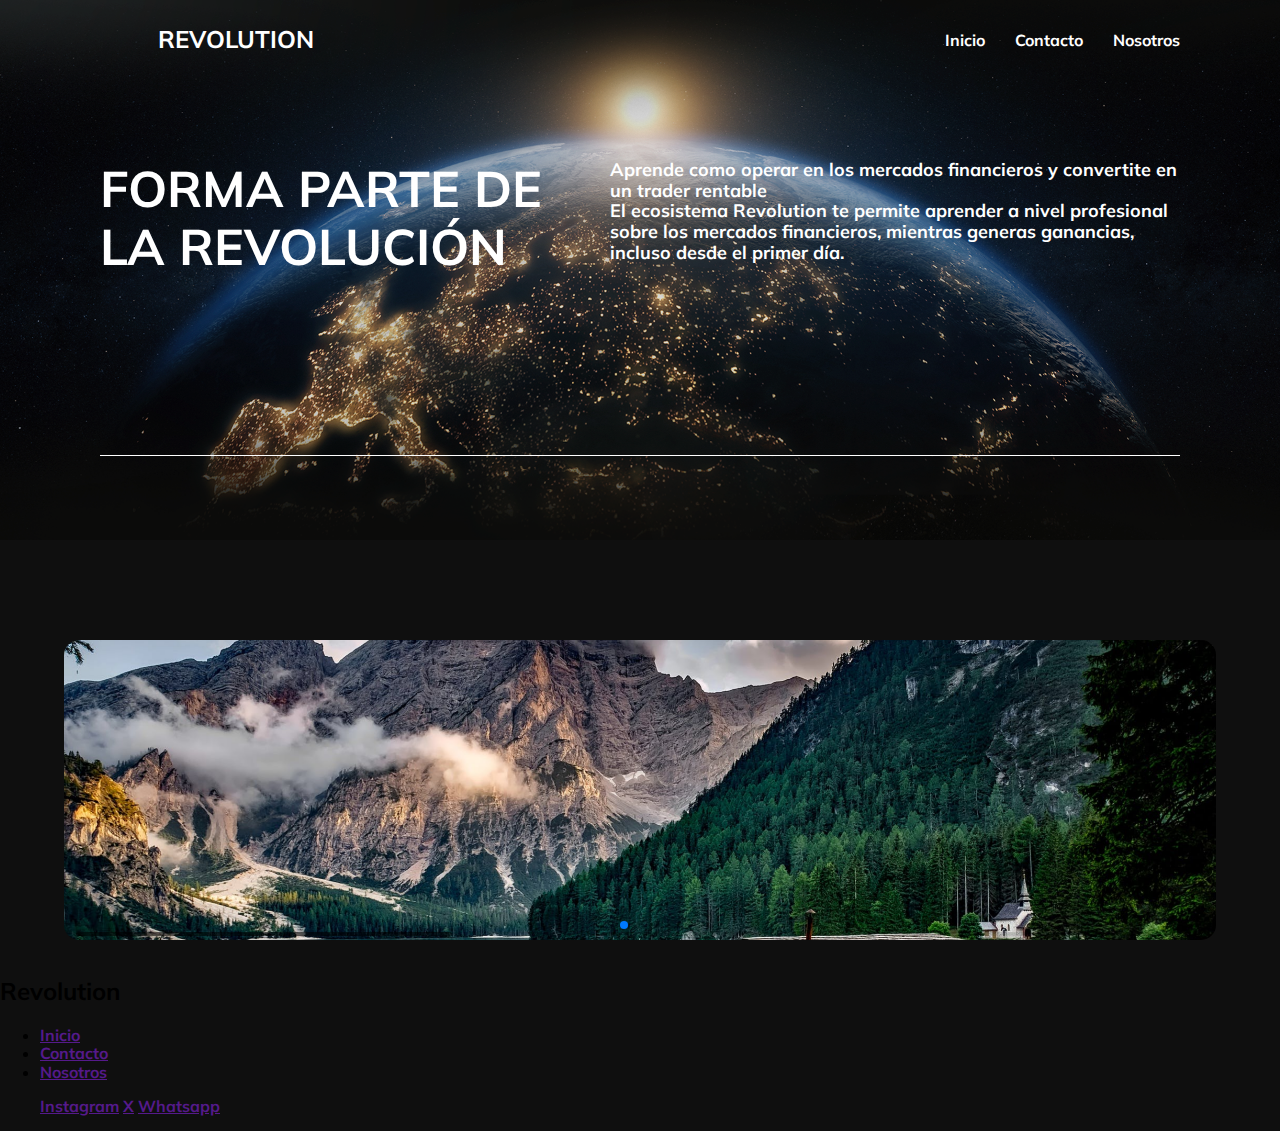
==== index.html @ 38cdcc05 "improved header functionality and compatibility" ====
<!DOCTYPE html>
<html lang="en">
  <head>
    <meta charset="UTF-8" />
    <meta name="viewport" content="width=device-width, initial-scale=1.0" />
    <title>Revolution Academy</title>
    <link rel="stylesheet" href="/styles/normalize.css" />
    <link rel="stylesheet" href="/styles/main.css" />
    <link
      rel="stylesheet"
      href="https://cdn.jsdelivr.net/npm/swiper@11/swiper-bundle.min.css"
    />
  </head>
  <body>
    <header class="header">
      <div class="header__logo">
        <img src="assets/revolution-logo-white.png" alt="" srcset="" />
        <h2 class="header__title">Revolution</h2>
      </div>
      <div class="header__hamburger">
        <span class="hamburger__line" id="hamburger__line-1"></span>
        <span class="hamburger__line" id="hamburger__line-2"></span>
        <span class="hamburger__line" id="hamburger__line-3"></span>
      </div>
      <div class="header__nav-desktop-items">
        <a href="#" class="header__nav-desktop-item">Inicio</a>
        <a href="#" class="header__nav-desktop-item">Contacto</a>
        <a href="#" class="header__nav-desktop-item">Nosotros</a>
      </div>
    </header>
    <section class="hero__section">
      <img src="/assets/hero-background.png" alt="" class="hero__section-bg" />
      <div class="hero__container">
        <h2 class="hero__title">FORMA PARTE DE LA REVOLUCIÓN</h2>
        <p class="hero__text">
          Aprende como operar en los mercados financieros y convertite en un
          trader rentable
          <br />
          El ecosistema Revolution te permite aprender a nivel profesional sobre
          los mercados financieros, mientras generas ganancias, incluso desde el
          primer día.
        </p>
      </div>
    </section>
    <section class="about">
      <!-- Slider main container -->
      <div class="swiper">
        <!-- Additional required wrapper -->
        <div class="swiper-wrapper">
          <!-- Slides -->
          <div class="swiper-slide">
            <img src="assets/slider photos/pexels-pixabay-147411.jpg" alt="" />
          </div>
          <div class="swiper-slide">
            <img src="assets/slider photos/iStock-971053374.webp" alt="" />
          </div>
          <div class="swiper-slide">
            <img src="assets/slider photos/Sin título.jpeg" alt="" />
          </div>
        </div>
        <!-- If we need pagination -->
        <div class="swiper-pagination"></div>

        <!-- If we need navigation buttons -->
        <div class="swiper-button-prev"></div>
        <div class="swiper-button-next"></div>

        <!-- If we need scrollbar -->
        <div class="swiper-scrollbar"></div>
      </div>
    </section>

    <footer class="footer page__footer">
      <div class="footer__logo">
        <img
          src="assets/revolution-logo-white.png"
          alt=""
          srcset=""
          width="120px"
        />
        <h2 class="footer__title">Revolution</h2>
      </div>

      <div class="footer__items-container">
        <div class="footer__hamburguer">
          <ul class="footer__hamburguer-items">
            <li class="footer__hamburguer-item"><a href="">Inicio</a></li>
            <li class="footer__hamburguer-item"><a href="">Contacto</a></li>
            <li class="footer__hamburguer-item"><a href="">Nosotros</a></li>
          </ul>
        </div>
        <div class="footer__items">
          <ul class="footer__socials">
            <i class="fa-brands fa-instagram fa-xl" style="color: #ffffff"></i>
            <a href="">Instagram</a>
            <i class="fa-brands fa-x-twitter fa-xl" style="color: #ffffff"></i>
            <a href="">X</a>
            <i class="fa-brands fa-whatsapp fa-xl" style="color: #ffffff"></i>
            <a href="">Whatsapp</a>
          </ul>
        </div>
      </div>
    </footer>
    <nav class="header__nav-mobile">
      <div class="header__nav-items">
        <a href="#" class="active header__nav-item">Inicio</a>
        <a href="#" class="header__nav-item">Contacto</a>
        <a href="#" class="header__nav-item">Nosotros</a>
      </div>
      <div class="header__socials">
        <a href=""
          ><i class="fa-brands fa-instagram fa-xl" style="color: #ffffff"></i
        ></a>
        <a href=""
          ><i class="fa-brands fa-x-twitter fa-xl" style="color: #ffffff"></i
        ></a>
        <a href=""
          ><i class="fa-brands fa-whatsapp fa-xl" style="color: #ffffff"></i
        ></a>
      </div>
    </nav>
  </body>
  <script src="/scripts/app.js"></script>
  <script src="https://cdn.jsdelivr.net/npm/swiper@11/swiper-bundle.min.js"></script>
  <script>
    const swiper = new Swiper(".swiper", {
      // Optional parameters
      direction: "horizontal",
      loop: true,

      // If we need pagination
      pagination: {
        el: ".swiper-pagination",
      },

      // Navigation arrows
      navigation: {
        nextEl: ".swiper-button-next",
        prevEl: ".swiper-button-prev",
      },

      // And if we need scrollbar
      scrollbar: {
        el: ".swiper-scrollbar",
      },
    });
  </script>
  <script
    src="https://kit.fontawesome.com/e1da6d2f95.js"
    crossorigin="anonymous"
  ></script>
</html>
---- styles/main.css ----
@font-face {
  font-family: "Mulish Md";
  src: url("../assets/fonts/Mulish-Medium.ttf");
}
@font-face {
  font-family: "Mulish Bold";
  src: url("../assets/fonts/Mulish-Bold.ttf");
}

* {
  font-family: "Mulish Bold";
}
body {
  background: #0f0f0f;
}

.header {
  height: 80px;
  display: flex;
  align-items: center;
  justify-content: space-between;
  padding: 0 20px;
  transition: 0.1s;
  position: relative;
  z-index: 2;
}
.header.active {
  background: #0f0f0f;
  transition: 0.1s;
}

/* ------------------------ */
.header__logo {
  display: flex;
  color: #ffffff;
  justify-content: center;
  align-items: center;
  gap: 3px;
  z-index: 5;
}
.header__logo img {
  width: 40px;
  margin-right: -5px;
}
.header__title {
  text-transform: uppercase;
  font-family: "Mulish Bold";
}

.header__logo img {
  width: 60px;
}
.header__nav-mobile {
  height: 0px;
  position: absolute;
  top: 80px;
  left: 0;
  right: 0;
  width: 100%;
  background: #0f0f0f;
  transition: 0.5s;
  overflow: hidden;
  z-index: 20;
  box-shadow: 0px 2px 5px #000000;
}
.header__nav-items {
  margin: 0;
  padding: 50px 0;
  list-style: none;
  transition: 0.5s;
  opacity: 0;
  display: flex;
  flex-direction: column;
  align-items: center;
}
.header__nav-item {
  display: block;
  color: #ffffff;
  font-size: 18px;
  padding: 10px 30px;
  border-radius: 20px;
  border: 1px solid #fff;
  transition: 0.2s;
  margin: 0 5px;
  background: transparent;
  text-decoration: none;
  font-family: "Mulish Bold";
}
.header__nav-mobile.active {
  height: 80%;
}
.header__nav-mobile.active .header__nav-items {
  opacity: 1;
}
.header__nav-item {
  margin-bottom: 20px;
}
.header__hamburger {
  display: flex;
  flex-direction: column;
  gap: 4px;
  z-index: 5;
}
.hamburger__line {
  width: 30px;
  height: 3px;
  border-radius: 20px;
  background: #ffffff;
  transition: 0.3s;
}
#hamburger__line-3.active {
  transition: 0.3s;
  transform: rotate(-35deg);
}
#hamburger__line-1.active {
  transform: translate(0, 7.5px) rotate(45deg);
  transition: 0.3s ease-out;
}
#hamburger__line-2.active {
  opacity: 0;
  transform: translate(-10px);
  transition: 0.2s;
}
#hamburger__line-3.active {
  transform: translate(0, -6.2px) rotate(-45deg);
  transition: 0.3s ease-out;
}
.header__socials {
  display: flex;
  justify-content: center;
  gap: 20px;
}

.fa-instagram {
  color: #ffffff;
  display: block;
}

.header__nav-desktop-items {
  display: none;
}
/* section hero */
.hero__section {
  color: #ffffff;
  padding: 20px 20px;
  height: 400px;
  position: relative;
}
.hero__section-bg {
  position: absolute;
  object-fit: cover;
  top: -100px;
  left: 0;
  width: 100%;
  height: 100%;
  z-index: 1;
  transition: opacity 2s;
}
.hero__section-bg.active {
  transition: opacity 0.2s;
}
.hero__title,
.hero__text {
  margin: 0;
}
.hero__container {
  display: flex;
  flex-direction: column;
  gap: 10px;
  padding-bottom: 80px;
  border-bottom: 1px solid #ffffff;
  z-index: 10;
  position: relative;
}
/* swiper */
.swiper {
  width: 90%;
  height: 300px;
  border-radius: 15px;
}
.swiper img {
  display: block;
  object-fit: cover;
  height: 100%;
  width: 100%;
}
.swiper-button-prev {
  color: transparent !important;
}
.swiper-button-next {
  color: transparent !important;
}

@media screen and (min-width: 658px) {
  .hero__container {
    padding-bottom: 120px;
  }
}
@media screen and (min-width: 1024px) {
  .header {
    padding: 0 100px;
  }
  .header__hamburger {
    display: none;
  }
  .header__nav-mobile {
    display: none;
  }
  .header__nav-desktop-items {
    display: flex;
    flex-direction: row;
    gap: 30px;
    padding: 0;
    color: #fff;
  }
  .header__nav-desktop-item {
    position: relative;
    text-decoration: none;
    color: #ffffff;
  }
  .header__nav-desktop-item::before {
    content: "";
    position: absolute;
    left: 0;
    top: 30px;
    width: 0;
    height: 2px;
    background-color: #fff;
    transition: width 0.25s ease-out;
  }
  .header__nav-desktop-item:hover::before {
    width: 100%;
  }
  .swiper img {
    display: block;
    object-fit: cover;
    object-position: bottom, center;
  }
  .hero__section {
    padding: 80px 100px;
  }
  .hero__container {
    padding-bottom: 180px;
    flex-direction: row;
    gap: 40px;
  }
  .hero__title {
    font-size: 50px;
    max-width: 500px;
  }
  .hero__text {
    font-size: 18px;
    max-width: 570px;
  }
}
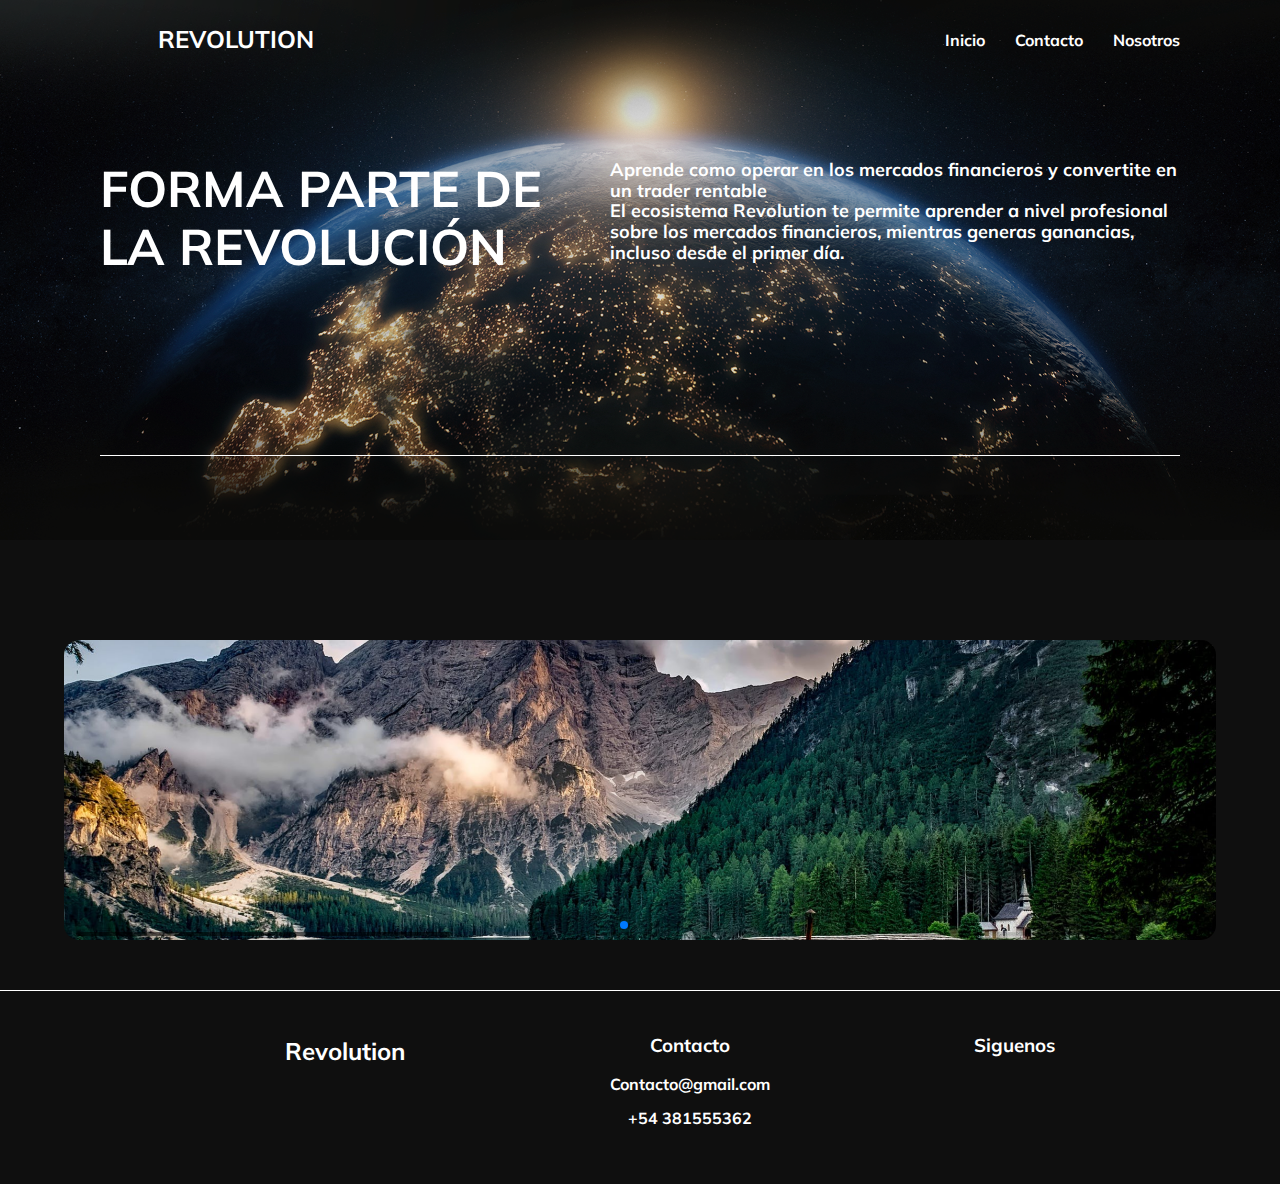
==== commit a0ba8526: "update" ====
--- a/index.html
+++ b/index.html
@@ -28,6 +28,24 @@
         <a href="#" class="header__nav-desktop-item">Nosotros</a>
       </div>
     </header>
+    <nav class="header__nav-mobile">
+      <div class="header__nav-items">
+        <a href="#" class="active header__nav-item">Inicio</a>
+        <a href="#" class="header__nav-item">Contacto</a>
+        <a href="#" class="header__nav-item">Nosotros</a>
+      </div>
+      <div class="header__socials">
+        <a href=""
+          ><i class="fa-brands fa-instagram fa-xl" style="color: #ffffff"></i
+        ></a>
+        <a href=""
+          ><i class="fa-brands fa-x-twitter fa-xl" style="color: #ffffff"></i
+        ></a>
+        <a href=""
+          ><i class="fa-brands fa-whatsapp fa-xl" style="color: #ffffff"></i
+        ></a>
+      </div>
+    </nav>
     <section class="hero__section">
       <img src="/assets/hero-background.png" alt="" class="hero__section-bg" />
       <div class="hero__container">
@@ -71,54 +89,36 @@
     </section>
 
     <footer class="footer page__footer">
-      <div class="footer__logo">
-        <img
-          src="assets/revolution-logo-white.png"
-          alt=""
-          srcset=""
-          width="120px"
-        />
-        <h2 class="footer__title">Revolution</h2>
-      </div>
+      <div class="footer_group">
+        <div class="logo">
+          <img src="assets/revolution-logo-white.png" alt="" srcset="" />
+        <h2 class="footer_title">Revolution</h2>
+        </div>
+        <div class="contact">
+          <h3>Contacto</h3>
+          <p>Contacto@gmail.com</p>
+          <p>+54 381555362</p>
+        </div>
 
-      <div class="footer__items-container">
-        <div class="footer__hamburguer">
-          <ul class="footer__hamburguer-items">
-            <li class="footer__hamburguer-item"><a href="">Inicio</a></li>
-            <li class="footer__hamburguer-item"><a href="">Contacto</a></li>
-            <li class="footer__hamburguer-item"><a href="">Nosotros</a></li>
-          </ul>
-        </div>
-        <div class="footer__items">
-          <ul class="footer__socials">
-            <i class="fa-brands fa-instagram fa-xl" style="color: #ffffff"></i>
-            <a href="">Instagram</a>
-            <i class="fa-brands fa-x-twitter fa-xl" style="color: #ffffff"></i>
-            <a href="">X</a>
-            <i class="fa-brands fa-whatsapp fa-xl" style="color: #ffffff"></i>
-            <a href="">Whatsapp</a>
-          </ul>
+        <div class="socials">
+          <h3>Siguenos</h3>
+          <div class="social">
+            
+              <a href=""
+              ><i class="fa-brands ig fa-instagram fa-xl" style="color: #ffffff"></i
+            ></a>
+            <a href=""
+              ><i class="fa-brands  fa-x-twitter fa-xl" style="color: #ffffff"></i
+            ></a>
+            <a href=""
+              ><i class="fa-brands wa fa-whatsapp fa-xl" style="color: #ffffff"></i
+            ></a>
+            
+          </div>
         </div>
       </div>
     </footer>
-    <nav class="header__nav-mobile">
-      <div class="header__nav-items">
-        <a href="#" class="active header__nav-item">Inicio</a>
-        <a href="#" class="header__nav-item">Contacto</a>
-        <a href="#" class="header__nav-item">Nosotros</a>
-      </div>
-      <div class="header__socials">
-        <a href=""
-          ><i class="fa-brands fa-instagram fa-xl" style="color: #ffffff"></i
-        ></a>
-        <a href=""
-          ><i class="fa-brands fa-x-twitter fa-xl" style="color: #ffffff"></i
-        ></a>
-        <a href=""
-          ><i class="fa-brands fa-whatsapp fa-xl" style="color: #ffffff"></i
-        ></a>
-      </div>
-    </nav>
+
   </body>
   <script src="/scripts/app.js"></script>
   <script src="https://cdn.jsdelivr.net/npm/swiper@11/swiper-bundle.min.js"></script>
--- a/styles/main.css
+++ b/styles/main.css
@@ -191,6 +191,48 @@
   color: transparent !important;
 }
 
+/* footer */
+.footer{
+  margin-top: 50px;
+  border-top:1px solid #ffffff;
+}
+.footer_group {
+  display: flex;
+  flex-direction: column; 
+  justify-content: center;
+  align-items: center; 
+  text-align: center;
+  padding-bottom: 20px;
+}
+.logo img{
+  width: 60px;
+}
+.logo{
+  display: flex;
+  justify-content:center;
+  align-items: center;
+}
+/* .logo h2{
+  margin-left:-5px ;
+} */
+.logo,
+.socials,
+.social a{
+
+  text-align: center; 
+  padding: 5px 0; 
+  color: #ffffff;
+}
+.contact{
+  color: #ffffff;
+}
+.social i{
+padding:10px;
+}
+
+
+
+
 @media screen and (min-width: 658px) {
   .hero__container {
     padding-bottom: 120px;
@@ -252,4 +294,42 @@
     font-size: 18px;
     max-width: 570px;
   }
-}
+  .footer {
+    border-top: 1px solid #ffffff;
+    margin-top: 50px;
+    padding: 20px; 
+  }
+  
+  .footer_group {
+    display: flex;
+    flex-direction: row;
+    justify-content: space-evenly;
+    align-items: baseline;
+  }
+  
+  .logo {
+    display: flex;
+    align-items: center;
+  }
+  
+  
+  .logo img {
+    vertical-align: middle;
+    width: 60px;
+  }
+  
+  
+  
+  .social a:hover i {
+    transform: scale(1.2); 
+  }
+  .ig:hover{
+    color: rgba(234, 138, 185, 0.742) !important;
+  }
+  .fa-x-twitter:hover{
+    color: rgba(109, 171, 219, 0.502) !important;
+  }
+  .wa:hover{
+    color: greenyellow !important;
+  }
+}
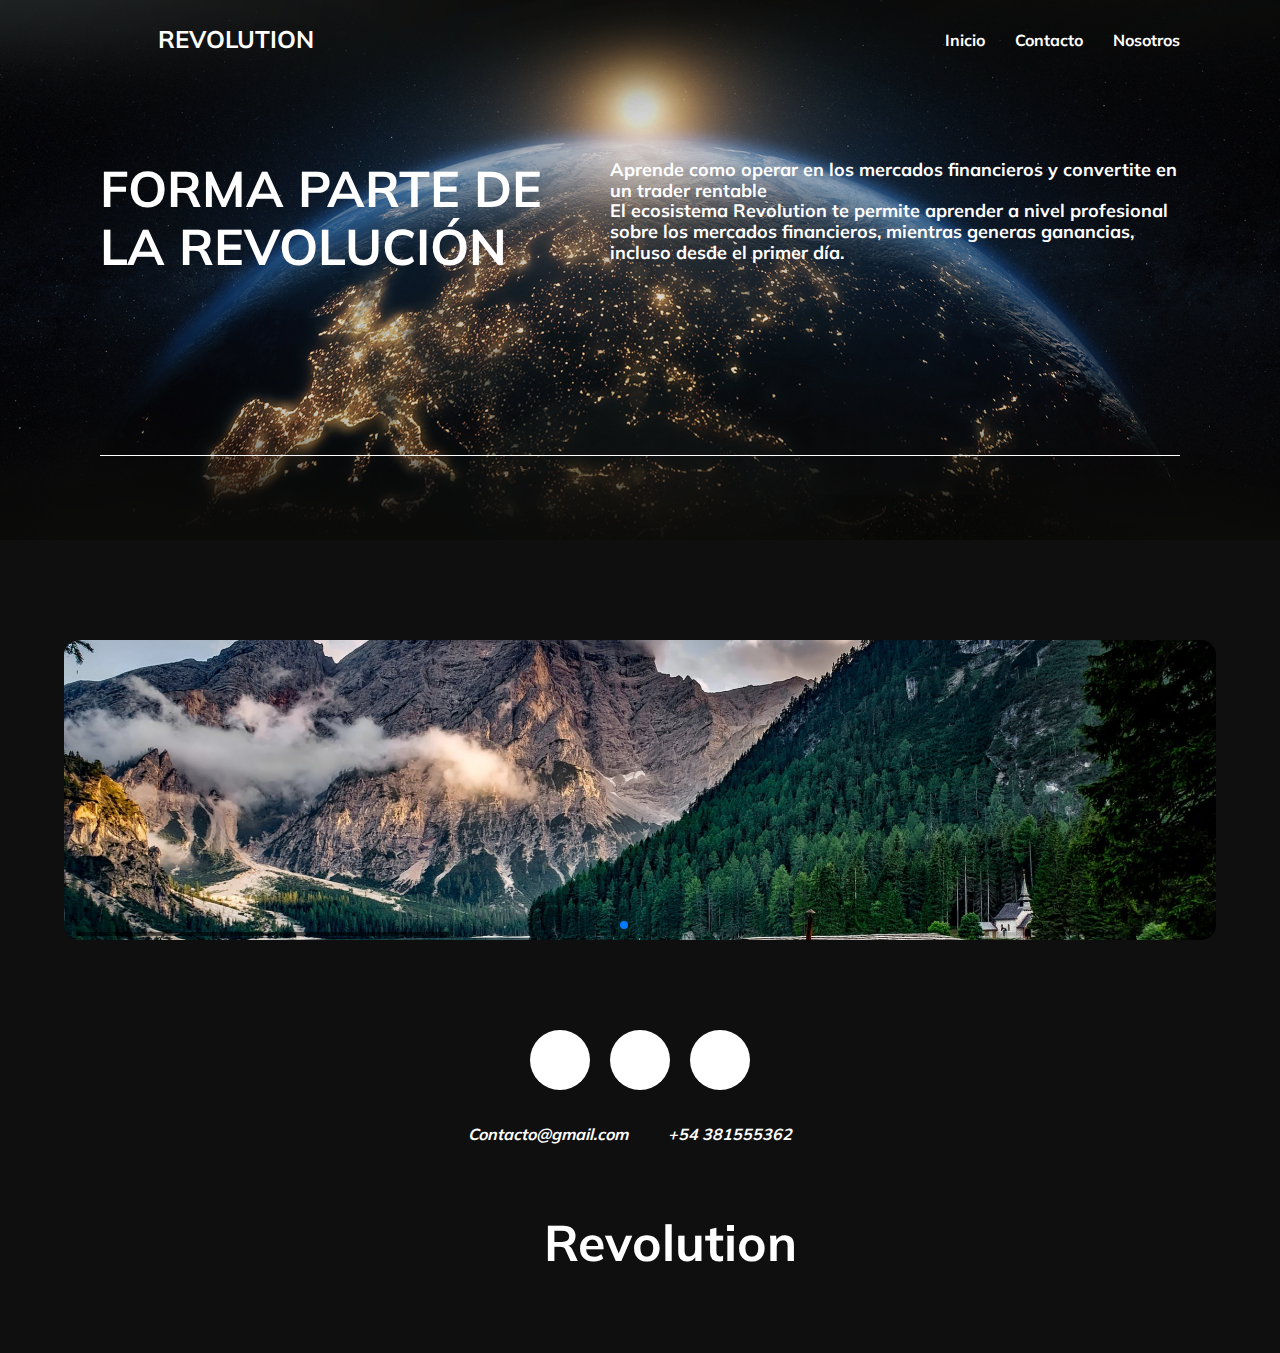
==== commit 3aa5bc42: "new footer" ====
--- a/index.html
+++ b/index.html
@@ -90,18 +90,8 @@
 
     <footer class="footer page__footer">
       <div class="footer_group">
-        <div class="logo">
-          <img src="assets/revolution-logo-white.png" alt="" srcset="" />
-        <h2 class="footer_title">Revolution</h2>
-        </div>
-        <div class="contact">
-          <h3>Contacto</h3>
-          <p>Contacto@gmail.com</p>
-          <p>+54 381555362</p>
-        </div>
-
         <div class="socials">
-          <h3>Siguenos</h3>
+          <!-- <h3>Siguenos</h3> -->
           <div class="social">
             
               <a href=""
@@ -115,6 +105,19 @@
             ></a>
             
           </div>
+        </div>
+
+        
+        <div class="contact">
+          
+          <i class="fa-solid fa-envelope">   Contacto@gmail.com</i><p></p>
+          <i class="fa-solid fa-phone">    +54 381555362</i><p></p>
+        </div>
+
+       
+        <div class="logo">
+          <img src="assets/revolution-logo-white.png" alt="" srcset="" />
+        <h2 class="footer_title">Revolution</h2>
         </div>
       </div>
     </footer>
--- a/styles/main.css
+++ b/styles/main.css
@@ -194,7 +194,6 @@
 /* footer */
 .footer{
   margin-top: 50px;
-  border-top:1px solid #ffffff;
 }
 .footer_group {
   display: flex;
@@ -203,6 +202,7 @@
   align-items: center; 
   text-align: center;
   padding-bottom: 20px;
+  gap: 15px;
 }
 .logo img{
   width: 60px;
@@ -212,15 +212,31 @@
   justify-content:center;
   align-items: center;
 }
-/* .logo h2{
-  margin-left:-5px ;
-} */
+.social{
+  display: flex;
+}
+.social a {
+  display: flex;
+  align-items: center;
+  justify-content: center;
+  width: 40px;
+  height: 40px;
+  background-color: #ffffff;
+  border-radius: 50%;
+  margin: 5px;
+  text-decoration: none;
+  padding: 8px;
+}
+
+.social i {
+  color: #000000 !important;
+  font-size: 25px; 
+}
 .logo,
 .socials,
 .social a{
 
   text-align: center; 
-  padding: 5px 0; 
   color: #ffffff;
 }
 .contact{
@@ -295,30 +311,61 @@
     max-width: 570px;
   }
   .footer {
-    border-top: 1px solid #ffffff;
-    margin-top: 50px;
-    padding: 20px; 
+    padding: 20px;
   }
   
   .footer_group {
     display: flex;
-    flex-direction: row;
-    justify-content: space-evenly;
-    align-items: baseline;
-  }
-  
-  .logo {
-    display: flex;
+    flex-direction: column;
     align-items: center;
-  }
-  
+    text-align: center;
+  }
   
   .logo img {
+    width: 60px;
     vertical-align: middle;
-    width: 60px;
-  }
-  
-  
+  }
+  
+  .footer_title {
+    color: #fff; 
+    font-size: 50px;
+  }
+  .contact{
+    display: flex;
+    gap: 20px;
+  }
+  
+
+  .contact,
+  .socials {
+    margin-top: 20px;
+  }
+  
+  .contact h3,
+  .socials h3 {
+    color: #fff; 
+  }
+  
+  .social a {
+    display: flex;
+    align-items: center;
+    justify-content: center;
+    width: 40px;
+    height: 40px;
+    background-color: #ffffff;
+    border-radius: 50%;
+    margin: 5px;
+    text-decoration: none;
+    padding: 10px;
+}
+
+.social i {
+    color: #000000 !important;
+    font-size: 30px; 
+}
+  .social a {
+    margin: 0 10px; 
+  }
   
   .social a:hover i {
     transform: scale(1.2); 
@@ -332,4 +379,10 @@
   .wa:hover{
     color: greenyellow !important;
   }
-}
+  .social {
+    display: flex;
+    justify-content: space-around;
+}
+
+
+}
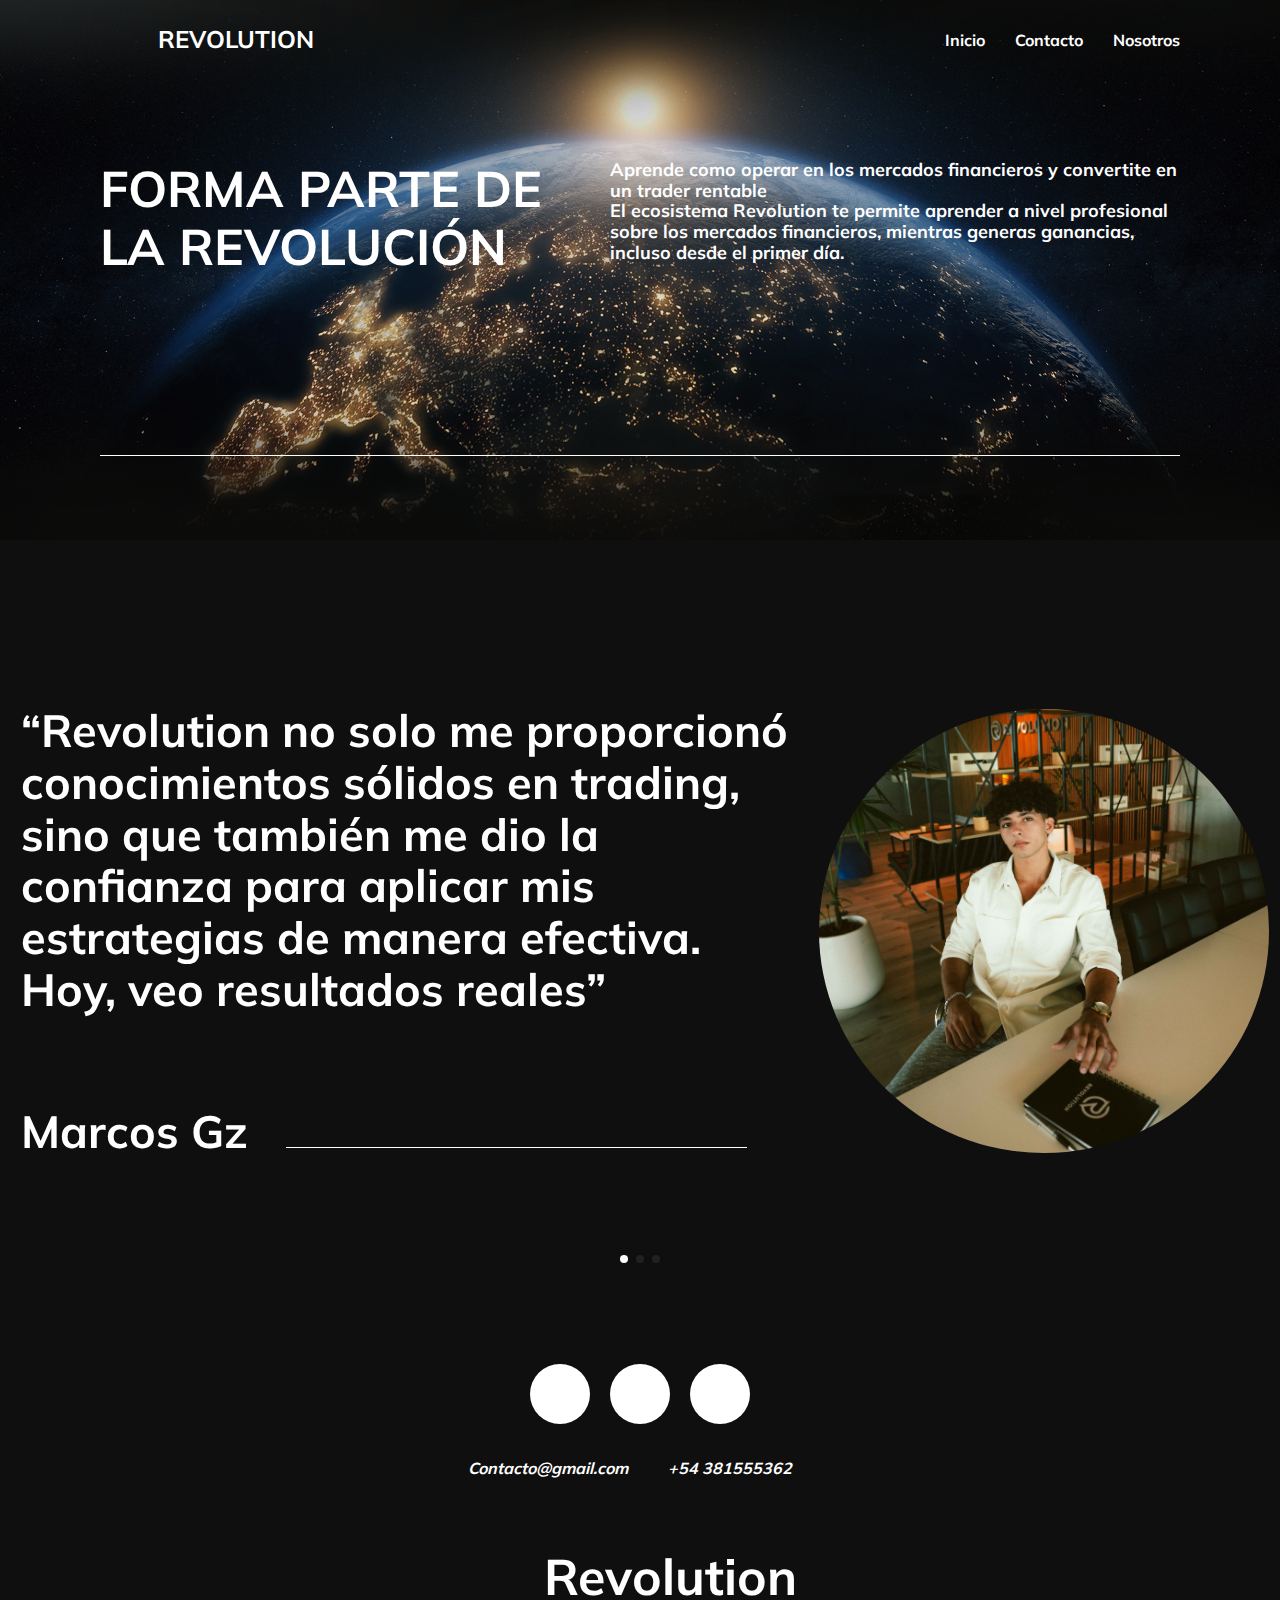
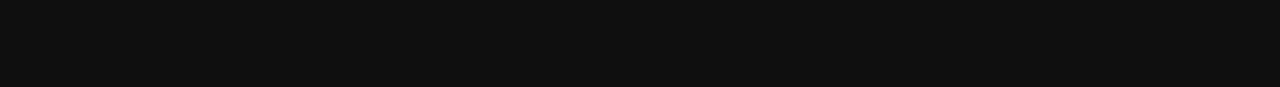
==== commit 6691e76d: "testimonials" ====
--- a/index.html
+++ b/index.html
@@ -61,31 +61,59 @@
       </div>
     </section>
     <section class="about">
-      <!-- Slider main container -->
       <div class="swiper">
         <!-- Additional required wrapper -->
         <div class="swiper-wrapper">
           <!-- Slides -->
           <div class="swiper-slide">
-            <img src="assets/slider photos/pexels-pixabay-147411.jpg" alt="" />
+            <div class="swipper__test1">
+              <p>“Revolution no solo me proporcionó conocimientos sólidos en trading, sino que también me dio la confianza para aplicar mis estrategias de manera efectiva. Hoy, veo resultados reales”</p>
+              <div class="Testimonials__bar">
+                <p>Marcos Gz</p>
+                <div class="Testimonial_bar"></div>
+              </div>
+              
+            </div>
+            <div class="swipper__1img">
+              <img src="assets/slider photos/Marcos Gutierrez-1_-2Recortada.jpg" alt="">
+            </div>
           </div>
           <div class="swiper-slide">
-            <img src="assets/slider photos/iStock-971053374.webp" alt="" />
+            <div class="swipper__test1">
+              <p>"Lo que más valoro de Revolution es la comunidad comprometida y solidaria. Aprendí no solo de los materiales, sino también de otros traders con resultados”</p>
+              <div class="Testimonials__bar">
+                <p>Lucas Gz</p>
+                <div class="Testimonial_bar"></div>
+              </div>
+              
+            </div>
+            <div class="swipper__1img">
+              <img src="assets/slider photos/Marcos Gutierrez-1_-2Recortada.jpg" alt="">
+
+            </div>
           </div>
           <div class="swiper-slide">
-            <img src="assets/slider photos/Sin título.jpeg" alt="" />
+            <div class="swipper__test1">
+              <p>“Hasta que encontré Revolution, el trading era un territorio desconocido para mí. Gracias a su enfoque claro y recursos accesibles, ahora estoy en camino de alcanzar mis metas financieras”</p>
+              <div class="Testimonials__bar">
+                <p>Matias Dechand</p>
+                <div class="Testimonial_bar"></div>
+              </div>
+            </div>
+            <div class="swipper__1img">
+              <img src="assets/slider photos/Marcos Gutierrez-1_-2Recortada.jpg" alt="">
+            </div>
           </div>
         </div>
         <!-- If we need pagination -->
         <div class="swiper-pagination"></div>
-
         <!-- If we need navigation buttons -->
         <div class="swiper-button-prev"></div>
         <div class="swiper-button-next"></div>
-
         <!-- If we need scrollbar -->
         <div class="swiper-scrollbar"></div>
       </div>
+      
     </section>
 
     <footer class="footer page__footer">
@@ -130,7 +158,7 @@
       // Optional parameters
       direction: "horizontal",
       loop: true,
-
+      spaceBetween:0,
       // If we need pagination
       pagination: {
         el: ".swiper-pagination",
@@ -141,6 +169,10 @@
         nextEl: ".swiper-button-next",
         prevEl: ".swiper-button-prev",
       },
+      autoplay: {
+    delay: 5000, 
+    disableOnInteraction: false, 
+  },
 
       // And if we need scrollbar
       scrollbar: {
--- a/styles/main.css
+++ b/styles/main.css
@@ -174,9 +174,12 @@
 }
 /* swiper */
 .swiper {
-  width: 90%;
-  height: 300px;
+  height: fit-content;
+  background: transparent;
+  margin: 0 auto;
   border-radius: 15px;
+  color: #ffffff;
+
 }
 .swiper img {
   display: block;
@@ -184,12 +187,52 @@
   height: 100%;
   width: 100%;
 }
-.swiper-button-prev {
-  color: transparent !important;
-}
-.swiper-button-next {
-  color: transparent !important;
-}
+
+.swiper-slide{
+  display: flex !important;
+  flex-direction: column-reverse;
+  align-items: center;
+  text-align: center;
+  
+}
+
+.swipper__test1{
+  padding: 10px;
+}
+.swipper__1img {
+  max-width: 250px; 
+  padding: 10px;
+}
+
+
+.swipper__1img img {
+  border-radius: 50%; 
+  max-width: 100%; 
+  height: auto; 
+  object-fit: cover;
+  display: block;
+}
+
+
+.swiper-pagination{
+  color: #ffffff !important;
+}
+.swiper-button-prev,
+.swiper-button-next{
+  display: none !important;
+}
+/* Oculta el scrollbar */
+.swiper-scrollbar {
+  display: none;
+}
+.swiper-pagination-bullet {
+  background-color: #6a6a6a !important;
+}
+  
+.swiper-pagination-bullet-active {
+  background-color: #ffffff !important; 
+}
+
 
 /* footer */
 .footer{
@@ -231,6 +274,7 @@
 .social i {
   color: #000000 !important;
   font-size: 25px; 
+  padding: 10px;
 }
 .logo,
 .socials,
@@ -241,9 +285,6 @@
 }
 .contact{
   color: #ffffff;
-}
-.social i{
-padding:10px;
 }
 
 
@@ -289,11 +330,7 @@
   .header__nav-desktop-item:hover::before {
     width: 100%;
   }
-  .swiper img {
-    display: block;
-    object-fit: cover;
-    object-position: bottom, center;
-  }
+  
   .hero__section {
     padding: 80px 100px;
   }
@@ -384,5 +421,52 @@
     justify-content: space-around;
 }
 
-
-}
+/* swipper */
+
+
+.swiper-slide {
+  display: flex !important;
+  flex-direction: row;
+  align-items: center ;
+  justify-content: center; 
+  
+}
+
+
+.swipper__test1 {
+  flex: 1; 
+  max-width: 60%; 
+  padding: 20px; 
+  text-align: start;
+  font-size: 45px;
+}
+.Testimonials__bar{
+  display: flex;
+  align-items:baseline;
+  
+}
+.Testimonial_bar {
+	height: 1px;
+	width: 60%;
+	background: #ffffff;
+	position: relative;
+	top: 0;
+	left: 0;
+	right: 0;
+  margin-left: 5%;
+}
+.swipper__1img {
+  max-width: 450px; 
+}
+
+
+.swipper__1img img {
+  border-radius:50%; 
+  max-width: 100%; 
+  height: auto; 
+  object-fit: cover;
+  display: block;
+}
+
+
+}
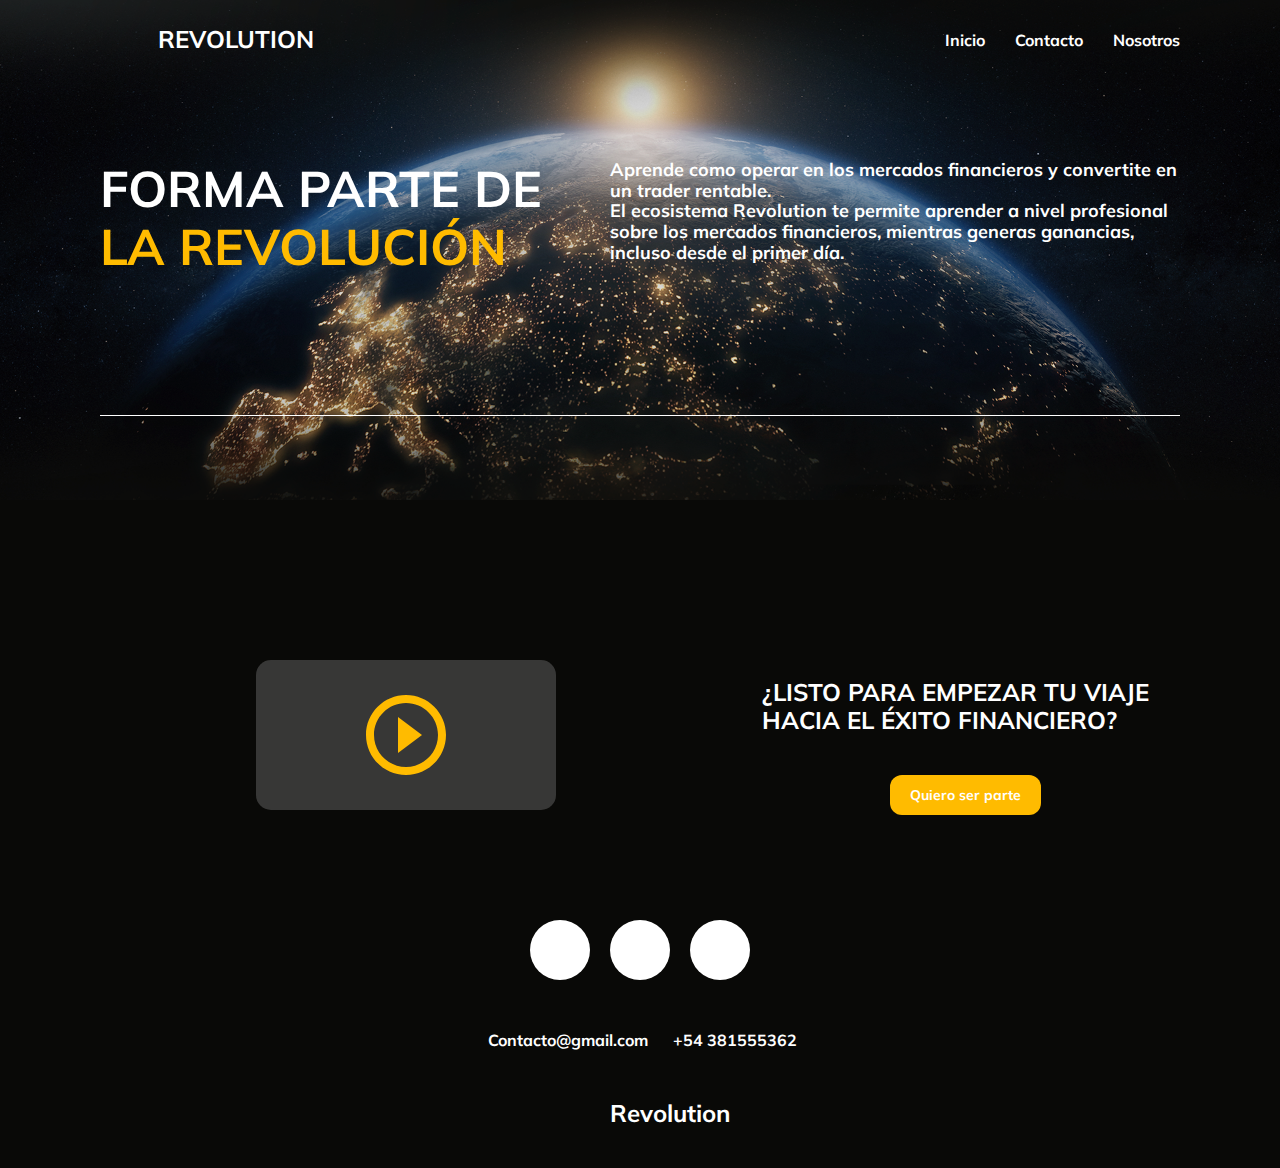
==== commit 26ca58c0: "finished video section" ====
--- a/index.html
+++ b/index.html
@@ -12,7 +12,7 @@
     />
   </head>
   <body>
-    <header class="header">
+    <header class="header site-container">
       <div class="header__logo">
         <img src="assets/revolution-logo-white.png" alt="" srcset="" />
         <h2 class="header__title">Revolution</h2>
@@ -46,13 +46,15 @@
         ></a>
       </div>
     </nav>
-    <section class="hero__section">
+    <section class="hero__section site-container">
       <img src="/assets/hero-background.png" alt="" class="hero__section-bg" />
       <div class="hero__container">
-        <h2 class="hero__title">FORMA PARTE DE LA REVOLUCIÓN</h2>
+        <h2 class="hero__title">
+          FORMA PARTE DE <span class="hero__title-span">LA REVOLUCIÓN</span>
+        </h2>
         <p class="hero__text">
           Aprende como operar en los mercados financieros y convertite en un
-          trader rentable
+          trader rentable.
           <br />
           El ecosistema Revolution te permite aprender a nivel profesional sobre
           los mercados financieros, mientras generas ganancias, incluso desde el
@@ -60,126 +62,82 @@
         </p>
       </div>
     </section>
-    <section class="about">
-      <div class="swiper">
-        <!-- Additional required wrapper -->
-        <div class="swiper-wrapper">
-          <!-- Slides -->
-          <div class="swiper-slide">
-            <div class="swipper__test1">
-              <p>“Revolution no solo me proporcionó conocimientos sólidos en trading, sino que también me dio la confianza para aplicar mis estrategias de manera efectiva. Hoy, veo resultados reales”</p>
-              <div class="Testimonials__bar">
-                <p>Marcos Gz</p>
-                <div class="Testimonial_bar"></div>
-              </div>
-              
-            </div>
-            <div class="swipper__1img">
-              <img src="assets/slider photos/Marcos Gutierrez-1_-2Recortada.jpg" alt="">
-            </div>
+    <section class="video__section site-container">
+      <div class="video__section-container">
+        <site-video class="video__section-video">
+          <div class="video__section-buttons">
+            <button class="video__section-button" data-button="play">
+              <svg
+                width="80"
+                height="80"
+                viewBox="0 0 80 80"
+                fill="none"
+                xmlns="http://www.w3.org/2000/svg"
+              >
+                <path
+                  d="M32 58L56 40L32 22V58ZM40 0C17.92 0 0 17.92 0 40C0 62.08 17.92 80 40 80C62.08 80 80 62.08 80 40C80 17.92 62.08 0 40 0ZM40 72C22.36 72 8 57.64 8 40C8 22.36 22.36 8 40 8C57.64 8 72 22.36 72 40C72 57.64 57.64 72 40 72Z"
+                  fill="currentColor"
+                />
+              </svg>
+            </button>
+            <button class="video__section-button" data-button="pause">
+              <svg
+                width="80"
+                height="80"
+                viewBox="0 0 80 80"
+                fill="none"
+                xmlns="http://www.w3.org/2000/svg"
+              >
+                <path
+                  d="M28 56H36V24H28V56ZM40 0C17.92 0 0 17.92 0 40C0 62.08 17.92 80 40 80C62.08 80 80 62.08 80 40C80 17.92 62.08 0 40 0ZM40 72C22.36 72 8 57.64 8 40C8 22.36 22.36 8 40 8C57.64 8 72 22.36 72 40C72 57.64 57.64 72 40 72ZM44 56H52V24H44V56Z"
+                  fill="currentColor"
+                />
+              </svg>
+            </button>
           </div>
-          <div class="swiper-slide">
-            <div class="swipper__test1">
-              <p>"Lo que más valoro de Revolution es la comunidad comprometida y solidaria. Aprendí no solo de los materiales, sino también de otros traders con resultados”</p>
-              <div class="Testimonials__bar">
-                <p>Lucas Gz</p>
-                <div class="Testimonial_bar"></div>
-              </div>
-              
-            </div>
-            <div class="swipper__1img">
-              <img src="assets/slider photos/Marcos Gutierrez-1_-2Recortada.jpg" alt="">
-
-            </div>
-          </div>
-          <div class="swiper-slide">
-            <div class="swipper__test1">
-              <p>“Hasta que encontré Revolution, el trading era un territorio desconocido para mí. Gracias a su enfoque claro y recursos accesibles, ahora estoy en camino de alcanzar mis metas financieras”</p>
-              <div class="Testimonials__bar">
-                <p>Matias Dechand</p>
-                <div class="Testimonial_bar"></div>
-              </div>
-            </div>
-            <div class="swipper__1img">
-              <img src="assets/slider photos/Marcos Gutierrez-1_-2Recortada.jpg" alt="">
-            </div>
-          </div>
-        </div>
-        <!-- If we need pagination -->
-        <div class="swiper-pagination"></div>
-        <!-- If we need navigation buttons -->
-        <div class="swiper-button-prev"></div>
-        <div class="swiper-button-next"></div>
-        <!-- If we need scrollbar -->
-        <div class="swiper-scrollbar"></div>
+          <video width="auto" height="auto" class="video__section-vid">
+            <source src="/assets/marcos-video.mp4" type="video/mp4" />
+          </video>
+        </site-video>
       </div>
-      
+      <div class="cta__section">
+        <h3 class="cta__section-text">
+          ¿Listo para empezar tu viaje hacia el éxito financiero?
+        </h3>
+        <a href="" class="cta__section-button">Quiero ser parte</a>
+      </div>
     </section>
 
-    <footer class="footer page__footer">
-      <div class="footer_group">
-        <div class="socials">
-          <!-- <h3>Siguenos</h3> -->
-          <div class="social">
-            
-              <a href=""
-              ><i class="fa-brands ig fa-instagram fa-xl" style="color: #ffffff"></i
-            ></a>
-            <a href=""
-              ><i class="fa-brands  fa-x-twitter fa-xl" style="color: #ffffff"></i
-            ></a>
-            <a href=""
-              ><i class="fa-brands wa fa-whatsapp fa-xl" style="color: #ffffff"></i
-            ></a>
-            
-          </div>
+    <footer class="footer__section site-container">
+      <div class="footer__socials">
+        <a href="" class="footer__socials-item"
+          ><i class="fa-brands ig fa-instagram fa-xl"></i
+        ></a>
+        <a href="" class="footer__socials-item"
+          ><i class="fa-brands fa-x-twitter fa-xl"></i
+        ></a>
+        <a href="" class="footer__socials-item"
+          ><i class="fa-brands wa fa-whatsapp fa-xl"></i
+        ></a>
+      </div>
+      <div class="footer__contact">
+        <div class="footer__contact-item">
+          <i class="fa-solid fa-envelope"></i>
+          <p>Contacto@gmail.com</p>
         </div>
-
-        
-        <div class="contact">
-          
-          <i class="fa-solid fa-envelope">   Contacto@gmail.com</i><p></p>
-          <i class="fa-solid fa-phone">    +54 381555362</i><p></p>
-        </div>
-
-       
-        <div class="logo">
-          <img src="assets/revolution-logo-white.png" alt="" srcset="" />
-        <h2 class="footer_title">Revolution</h2>
+        <div class="footer__contact-item">
+          <i class="fa-solid fa-phone"></i>
+          <p>+54 381555362</p>
         </div>
       </div>
+      <div class="footer__logo">
+        <img src="assets/revolution-logo-white.png" alt="" srcset="" />
+        <h2 class="footer__logo-title">Revolution</h2>
+      </div>
     </footer>
-
   </body>
   <script src="/scripts/app.js"></script>
   <script src="https://cdn.jsdelivr.net/npm/swiper@11/swiper-bundle.min.js"></script>
-  <script>
-    const swiper = new Swiper(".swiper", {
-      // Optional parameters
-      direction: "horizontal",
-      loop: true,
-      spaceBetween:0,
-      // If we need pagination
-      pagination: {
-        el: ".swiper-pagination",
-      },
-
-      // Navigation arrows
-      navigation: {
-        nextEl: ".swiper-button-next",
-        prevEl: ".swiper-button-prev",
-      },
-      autoplay: {
-    delay: 5000, 
-    disableOnInteraction: false, 
-  },
-
-      // And if we need scrollbar
-      scrollbar: {
-        el: ".swiper-scrollbar",
-      },
-    });
-  </script>
   <script
     src="https://kit.fontawesome.com/e1da6d2f95.js"
     crossorigin="anonymous"
--- a/styles/main.css
+++ b/styles/main.css
@@ -11,15 +11,17 @@
   font-family: "Mulish Bold";
 }
 body {
-  background: #0f0f0f;
-}
-
+  background: #090907;
+}
+.site-container {
+  padding-left: 20px;
+  padding-right: 20px;
+}
 .header {
   height: 80px;
   display: flex;
   align-items: center;
   justify-content: space-between;
-  padding: 0 20px;
   transition: 0.1s;
   position: relative;
   z-index: 2;
@@ -28,8 +30,6 @@
   background: #0f0f0f;
   transition: 0.1s;
 }
-
-/* ------------------------ */
 .header__logo {
   display: flex;
   color: #ffffff;
@@ -139,6 +139,7 @@
 .header__nav-desktop-items {
   display: none;
 }
+
 /* section hero */
 .hero__section {
   color: #ffffff;
@@ -149,10 +150,10 @@
 .hero__section-bg {
   position: absolute;
   object-fit: cover;
-  top: -100px;
+  top: -80px;
   left: 0;
   width: 100%;
-  height: 100%;
+  height: 500px;
   z-index: 1;
   transition: opacity 2s;
 }
@@ -162,6 +163,9 @@
 .hero__title,
 .hero__text {
   margin: 0;
+}
+.hero__title-span {
+  color: #ffbb00;
 }
 .hero__container {
   display: flex;
@@ -172,93 +176,98 @@
   z-index: 10;
   position: relative;
 }
-/* swiper */
-.swiper {
-  height: fit-content;
-  background: transparent;
-  margin: 0 auto;
+.video__section {
+  display: grid;
+  justify-items: center;
+}
+.video__section-container {
+  padding-top: 20px;
+  padding-bottom: 20px;
+}
+.video__section-video {
+  position: relative;
+  display: flex;
+  justify-content: center;
+  align-items: center;
   border-radius: 15px;
-  color: #ffffff;
-
-}
-.swiper img {
-  display: block;
-  object-fit: cover;
+}
+.video__section-vid {
+  max-width: 100%;
+  position: relative;
+  border-radius: 15px;
+}
+.video__section-button {
+  top: 0;
+  z-index: 10;
+  position: absolute;
+  width: 100%;
   height: 100%;
-  width: 100%;
-}
-
-.swiper-slide{
-  display: flex !important;
-  flex-direction: column-reverse;
-  align-items: center;
+  background: #61616186;
+  display: flex;
+  align-content: center;
+  align-items: center;
+  justify-content: center;
+  border: none;
+  outline: none;
+  transition: 0.3s;
+  border-radius: 15px;
+}
+.video__section-button svg {
+  color: #ffbb00;
+}
+.video__section-button.hidden {
+  display: none;
+  transition: 0.3s;
+}
+.cta__section {
+  padding-top: 15px;
+  display: grid;
+  justify-items: center;
   text-align: center;
-  
-}
-
-.swipper__test1{
-  padding: 10px;
-}
-.swipper__1img {
-  max-width: 250px; 
-  padding: 10px;
-}
-
-
-.swipper__1img img {
-  border-radius: 50%; 
-  max-width: 100%; 
-  height: auto; 
-  object-fit: cover;
-  display: block;
-}
-
-
-.swiper-pagination{
-  color: #ffffff !important;
-}
-.swiper-button-prev,
-.swiper-button-next{
-  display: none !important;
-}
-/* Oculta el scrollbar */
-.swiper-scrollbar {
-  display: none;
-}
-.swiper-pagination-bullet {
-  background-color: #6a6a6a !important;
-}
-  
-.swiper-pagination-bullet-active {
-  background-color: #ffffff !important; 
-}
-
+}
+.cta__section-text {
+  color: #ffffff;
+  text-transform: uppercase;
+  font-weight: 400;
+  font-size: 18px;
+}
+.cta__section-button {
+  margin-top: 10px;
+  text-decoration: none;
+  color: #ffffff;
+  background: #ffbb00;
+  padding: 0 20px;
+  font-size: 14px;
+  height: 40px;
+  display: flex;
+  justify-content: center;
+  align-items: center;
+  border-radius: 12px;
+}
 
 /* footer */
-.footer{
+.footer__section {
   margin-top: 50px;
-}
-.footer_group {
-  display: flex;
-  flex-direction: column; 
-  justify-content: center;
-  align-items: center; 
+  display: flex;
+  flex-direction: column;
+  justify-content: center;
+  align-items: center;
   text-align: center;
   padding-bottom: 20px;
   gap: 15px;
 }
-.logo img{
+.footer__logo img {
   width: 60px;
 }
-.logo{
-  display: flex;
-  justify-content:center;
-  align-items: center;
-}
-.social{
-  display: flex;
-}
-.social a {
+.footer__logo {
+  display: flex;
+  justify-content: center;
+  align-items: center;
+}
+.footer__socials {
+  display: flex;
+}
+.footer__socials .footer__socials-item {
   display: flex;
   align-items: center;
   justify-content: center;
@@ -271,31 +280,58 @@
   padding: 8px;
 }
 
-.social i {
-  color: #000000 !important;
-  font-size: 25px; 
+.footer__socials .footer__socials-item i {
+  color: #000000;
+  font-size: 20px;
   padding: 10px;
-}
-.logo,
-.socials,
-.social a{
-
-  text-align: center; 
-  color: #ffffff;
-}
-.contact{
-  color: #ffffff;
-}
-
-
-
-
+  transition: 0.3s;
+}
+.footer__logo,
+.footer__socials .footer__socials-item {
+  text-align: center;
+  color: #ffffff;
+}
+.footer__contact {
+  color: #ffffff;
+}
+.footer__contact-item {
+  display: flex;
+  align-items: center;
+  justify-content: center;
+  gap: 5px;
+}
 @media screen and (min-width: 658px) {
   .hero__container {
     padding-bottom: 120px;
   }
 }
+@media screen and (min-width: 768px) {
+  .video__section {
+    display: grid;
+    grid-template-columns: 1fr 0.7fr;
+    gap: 40px;
+    align-items: center;
+  }
+  .cta__section {
+    margin: 0;
+    height: fit-content;
+    display: block;
+    padding: 10px;
+    text-align: left;
+  }
+  .cta__section-text {
+    font-size: 24px;
+  }
+  .cta__section-button {
+    margin-top: 40px;
+    max-width: 220px;
+  }
+}
 @media screen and (min-width: 1024px) {
+  .site-container {
+    padding-left: 100px;
+    padding-right: 100px;
+  }
   .header {
     padding: 0 100px;
   }
@@ -330,12 +366,11 @@
   .header__nav-desktop-item:hover::before {
     width: 100%;
   }
-  
   .hero__section {
     padding: 80px 100px;
   }
   .hero__container {
-    padding-bottom: 180px;
+    padding-bottom: 140px;
     flex-direction: row;
     gap: 40px;
   }
@@ -347,43 +382,38 @@
     font-size: 18px;
     max-width: 570px;
   }
-  .footer {
+  .footer__section {
     padding: 20px;
-  }
-  
-  .footer_group {
     display: flex;
     flex-direction: column;
     align-items: center;
     text-align: center;
   }
-  
-  .logo img {
+
+  .footer__logo img {
     width: 60px;
     vertical-align: middle;
   }
-  
+
   .footer_title {
-    color: #fff; 
+    color: #fff;
     font-size: 50px;
   }
-  .contact{
+  .footer__contact {
     display: flex;
     gap: 20px;
   }
-  
-
-  .contact,
-  .socials {
+
+  .footer__contact,
+  .footer__socials {
     margin-top: 20px;
   }
-  
-  .contact h3,
-  .socials h3 {
-    color: #fff; 
-  }
-  
-  .social a {
+
+  .footer__socials .footer__logo-title {
+    color: #fff;
+  }
+
+  .footer__socials .footer__socials-item {
     display: flex;
     align-items: center;
     justify-content: center;
@@ -394,79 +424,17 @@
     margin: 5px;
     text-decoration: none;
     padding: 10px;
-}
-
-.social i {
-    color: #000000 !important;
-    font-size: 30px; 
-}
-  .social a {
-    margin: 0 10px; 
-  }
-  
-  .social a:hover i {
-    transform: scale(1.2); 
-  }
-  .ig:hover{
-    color: rgba(234, 138, 185, 0.742) !important;
-  }
-  .fa-x-twitter:hover{
-    color: rgba(109, 171, 219, 0.502) !important;
-  }
-  .wa:hover{
-    color: greenyellow !important;
-  }
-  .social {
+  }
+  .footer__socials .footer__socials-item {
+    margin: 0 10px;
+  }
+
+  .footer__socials .footer__socials-item:hover i {
+    transform: scale(1.2);
+    transition: 0.3s;
+  }
+  .footer__socials {
     display: flex;
     justify-content: space-around;
-}
-
-/* swipper */
-
-
-.swiper-slide {
-  display: flex !important;
-  flex-direction: row;
-  align-items: center ;
-  justify-content: center; 
-  
-}
-
-
-.swipper__test1 {
-  flex: 1; 
-  max-width: 60%; 
-  padding: 20px; 
-  text-align: start;
-  font-size: 45px;
-}
-.Testimonials__bar{
-  display: flex;
-  align-items:baseline;
-  
-}
-.Testimonial_bar {
-	height: 1px;
-	width: 60%;
-	background: #ffffff;
-	position: relative;
-	top: 0;
-	left: 0;
-	right: 0;
-  margin-left: 5%;
-}
-.swipper__1img {
-  max-width: 450px; 
-}
-
-
-.swipper__1img img {
-  border-radius:50%; 
-  max-width: 100%; 
-  height: auto; 
-  object-fit: cover;
-  display: block;
-}
-
-
-}
+  }
+}
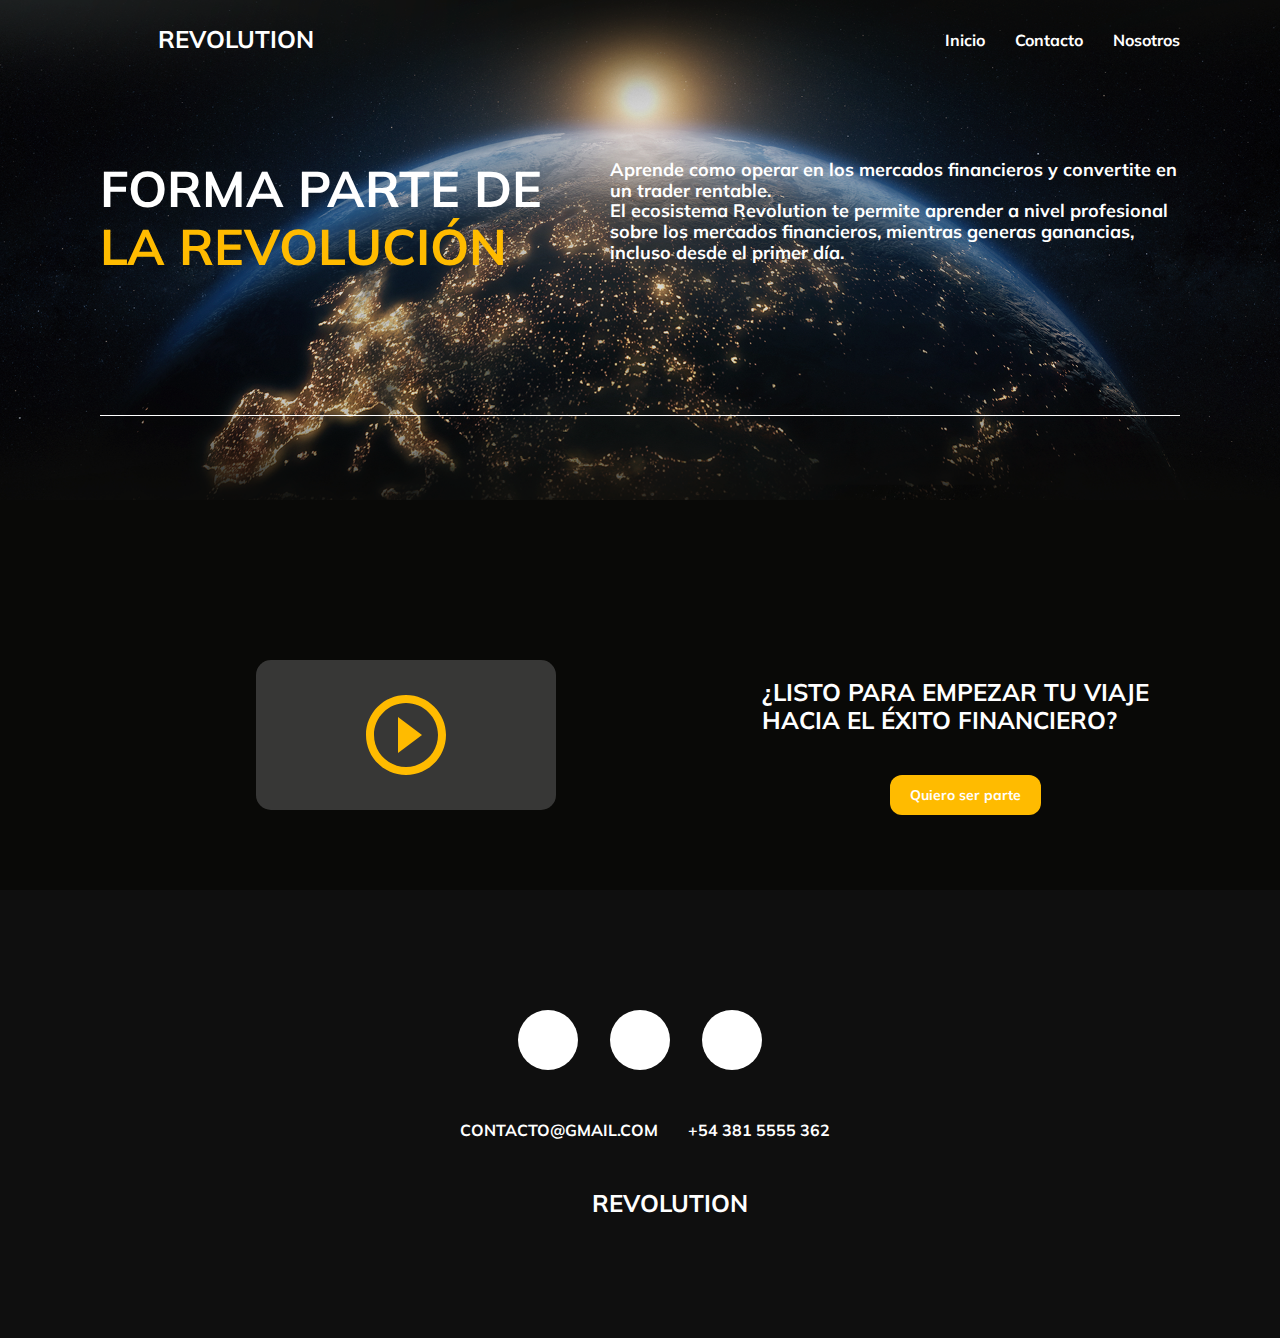
==== commit f573f255: "footer updates" ====
--- a/index.html
+++ b/index.html
@@ -127,7 +127,7 @@
         </div>
         <div class="footer__contact-item">
           <i class="fa-solid fa-phone"></i>
-          <p>+54 381555362</p>
+          <p>+54 381 5555 362</p>
         </div>
       </div>
       <div class="footer__logo">
--- a/styles/main.css
+++ b/styles/main.css
@@ -13,10 +13,7 @@
 body {
   background: #090907;
 }
-.site-container {
-  padding-left: 20px;
-  padding-right: 20px;
-}
+
 .header {
   height: 80px;
   display: flex;
@@ -179,6 +176,7 @@
 .video__section {
   display: grid;
   justify-items: center;
+  padding-bottom: 60px;
 }
 .video__section-container {
   padding-top: 20px;
@@ -247,18 +245,21 @@
 
 /* footer */
 .footer__section {
-  margin-top: 50px;
+  background: #0f0f0f;
   display: flex;
   flex-direction: column;
   justify-content: center;
   align-items: center;
   text-align: center;
-  padding-bottom: 20px;
+  padding: 60px 0;
   gap: 15px;
 }
 .footer__logo img {
   width: 60px;
 }
+.footer__logo-title {
+  text-transform: uppercase;
+}
 .footer__logo {
   display: flex;
   justify-content: center;
@@ -266,28 +267,28 @@
 }
 .footer__socials {
   display: flex;
-}
-.footer__socials .footer__socials-item {
-  display: flex;
-  align-items: center;
-  justify-content: center;
-  width: 40px;
-  height: 40px;
-  background-color: #ffffff;
-  border-radius: 50%;
-  margin: 5px;
+  gap: 12px;
+}
+.footer__socials-item {
+  display: flex;
+  align-items: center;
+  justify-content: center;
+  width: 30px;
+  height: 30px;
+  background: #ffffff;
+  border-radius: 100px;
   text-decoration: none;
   padding: 8px;
 }
 
-.footer__socials .footer__socials-item i {
+.footer__socials-item i {
   color: #000000;
   font-size: 20px;
   padding: 10px;
   transition: 0.3s;
 }
 .footer__logo,
-.footer__socials .footer__socials-item {
+.footer__socials-item {
   text-align: center;
   color: #ffffff;
 }
@@ -298,7 +299,10 @@
   display: flex;
   align-items: center;
   justify-content: center;
-  gap: 5px;
+  gap: 10px;
+}
+.footer__contact-item p {
+  text-transform: uppercase;
 }
 @media screen and (min-width: 658px) {
   .hero__container {
@@ -328,10 +332,6 @@
   }
 }
 @media screen and (min-width: 1024px) {
-  .site-container {
-    padding-left: 100px;
-    padding-right: 100px;
-  }
   .header {
     padding: 0 100px;
   }
@@ -383,7 +383,7 @@
     max-width: 570px;
   }
   .footer__section {
-    padding: 20px;
+    padding: 100px 0;
     display: flex;
     flex-direction: column;
     align-items: center;
@@ -438,3 +438,14 @@
     justify-content: space-around;
   }
 }
+
+.site-container {
+  padding-left: 20px;
+  padding-right: 20px;
+}
+@media screen and (min-width: 1024px) {
+  .site-container {
+    padding-left: 100px;
+    padding-right: 100px;
+  }
+}
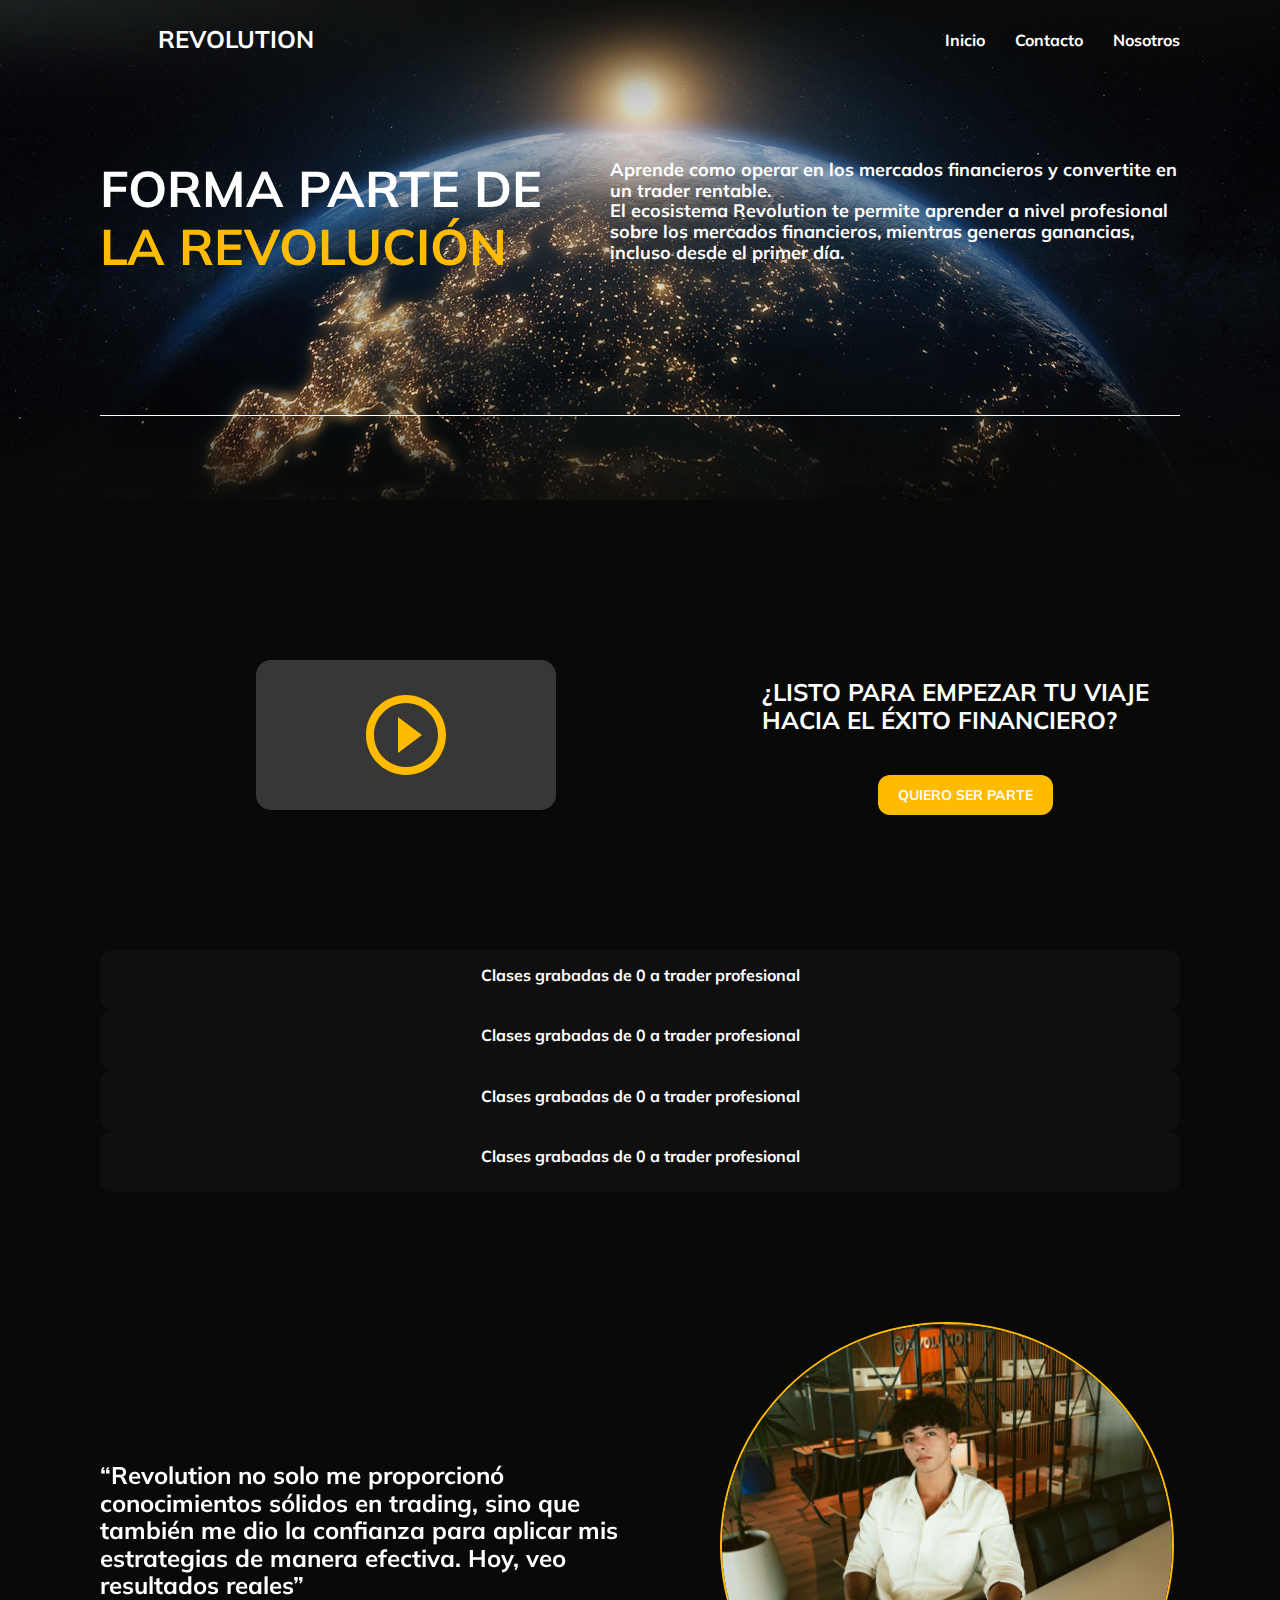
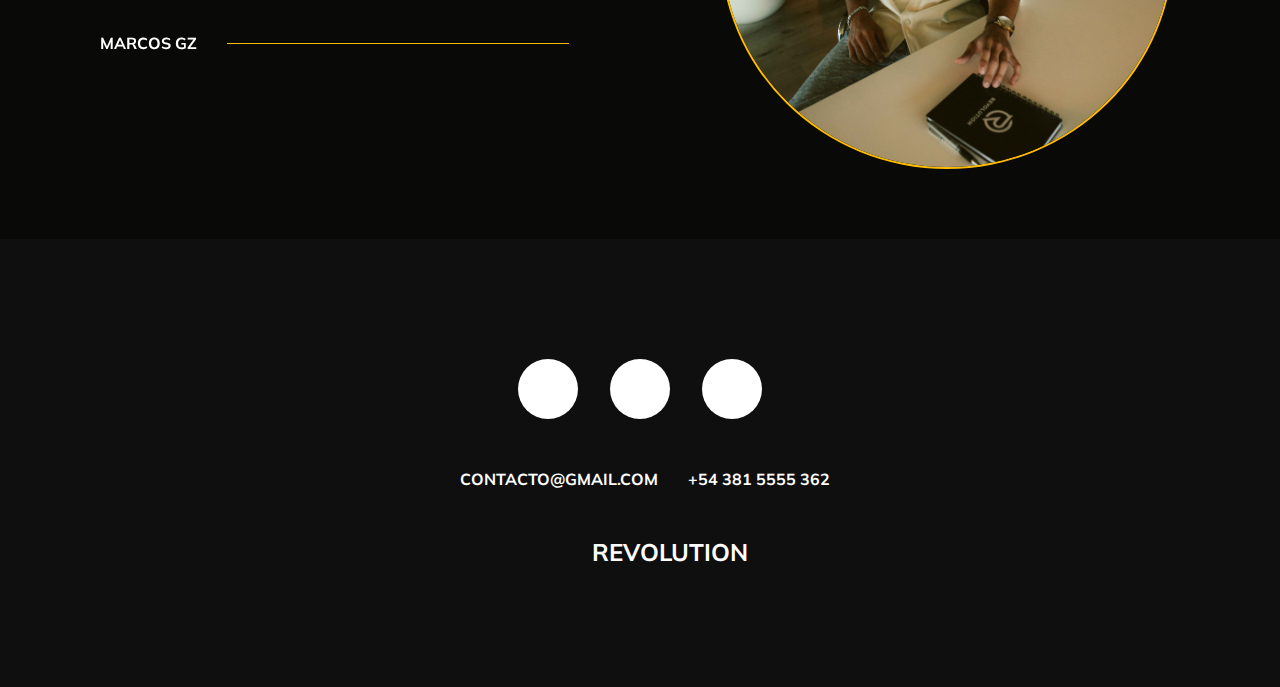
==== commit eb2e6077: "benefits section created" ====
--- a/index.html
+++ b/index.html
@@ -107,7 +107,138 @@
         <a href="" class="cta__section-button">Quiero ser parte</a>
       </div>
     </section>
-
+    <section class="benefits__section site-container">
+      <benefit-text class="benefits__benefit">
+        <button class="benefits__button">
+          <p class="benefits__title">
+            Clases grabadas de 0 a trader profesional
+          </p>
+        </button>
+        <div class="benefits__text-container">
+          <p class="benefits__text">
+            Accede a una extensa biblioteca de más de 50 horas de clases
+            grabadas, que abarcan desde conceptos básicos hasta estrategias
+            avanzadas. Puedes aprender a tu propio ritmo y revisar el material
+            cuando lo necesites.
+          </p>
+        </div>
+      </benefit-text>
+      <benefit-text class="benefits__benefit">
+        <button class="benefits__button">
+          <p class="benefits__title">
+            Clases grabadas de 0 a trader profesional
+          </p>
+        </button>
+        <div class="benefits__text-container">
+          <p class="benefits__text">
+            Accede a una extensa biblioteca de más de 50 horas de clases
+            grabadas, que abarcan desde conceptos básicos hasta estrategias
+            avanzadas. Puedes aprender a tu propio ritmo y revisar el material
+            cuando lo necesites.
+          </p>
+        </div>
+      </benefit-text>
+      <benefit-text class="benefits__benefit">
+        <button class="benefits__button">
+          <p class="benefits__title">
+            Clases grabadas de 0 a trader profesional
+          </p>
+        </button>
+        <div class="benefits__text-container">
+          <p class="benefits__text">
+            Accede a una extensa biblioteca de más de 50 horas de clases
+            grabadas, que abarcan desde conceptos básicos hasta estrategias
+            avanzadas. Puedes aprender a tu propio ritmo y revisar el material
+            cuando lo necesites.
+          </p>
+        </div>
+      </benefit-text>
+      <benefit-text class="benefits__benefit">
+        <button class="benefits__button">
+          <p class="benefits__title">
+            Clases grabadas de 0 a trader profesional
+          </p>
+        </button>
+        <div class="benefits__text-container">
+          <p class="benefits__text">
+            Accede a una extensa biblioteca de más de 50 horas de clases
+            grabadas, que abarcan desde conceptos básicos hasta estrategias
+            avanzadas. Puedes aprender a tu propio ritmo y revisar el material
+            cuando lo necesites.
+          </p>
+        </div>
+      </benefit-text>
+    </section>
+    <section class="testimonials__section">
+      <div class="swiper">
+        <div class="swiper-wrapper">
+          <div class="swiper-slide">
+            <div class="testimonial__slide">
+              <div class="testimonial__content">
+                <p class="testimonial__text">
+                  “Revolution no solo me proporcionó conocimientos sólidos en
+                  trading, sino que también me dio la confianza para aplicar mis
+                  estrategias de manera efectiva. Hoy, veo resultados reales”
+                </p>
+                <div class="testimonial__bottom">
+                  <p class="testimonial__author">Marcos Gz</p>
+                  <div class="testimonial_bar"></div>
+                </div>
+              </div>
+              <div class="testimonial__image">
+                <img
+                  src="assets/slider photos/Marcos Gutierrez-1_-2Recortada.jpg"
+                  alt=""
+                />
+              </div>
+            </div>
+          </div>
+          <div class="swiper-slide">
+            <div class="testimonial__slide">
+              <div class="testimonial__content">
+                <p class="testimonial__text">
+                  "Lo que más valoro de Revolution es la comunidad comprometida
+                  y solidaria. Aprendí no solo de los materiales, sino también
+                  de otros traders con resultados”
+                </p>
+                <div class="testimonial__bottom">
+                  <p class="testimonial__author">Lucas Gz</p>
+                  <div class="testimonial_bar"></div>
+                </div>
+              </div>
+              <div class="testimonial__image">
+                <img
+                  src="assets/slider photos/Marcos Gutierrez-1_-2Recortada.jpg"
+                  alt=""
+                />
+              </div>
+            </div>
+          </div>
+          <div class="swiper-slide">
+            <div class="testimonial__slide">
+              <div class="testimonial__content">
+                <p class="testimonial__text">
+                  “Hasta que encontré Revolution, el trading era un territorio
+                  desconocido para mí. Gracias a su enfoque claro y recursos
+                  accesibles, ahora estoy en camino de alcanzar mis metas
+                  financieras”
+                </p>
+                <div class="testimonial__bottom">
+                  <p class="testimonial__author">Matias Dechand</p>
+                  <div class="testimonial_bar"></div>
+                </div>
+              </div>
+              <div class="testimonial__image">
+                <img
+                  src="assets/slider photos/Marcos Gutierrez-1_-2Recortada.jpg"
+                  alt=""
+                />
+              </div>
+            </div>
+          </div>
+        </div>
+      </div>
+    </section>
     <footer class="footer__section site-container">
       <div class="footer__socials">
         <a href="" class="footer__socials-item"
@@ -138,6 +269,18 @@
   </body>
   <script src="/scripts/app.js"></script>
   <script src="https://cdn.jsdelivr.net/npm/swiper@11/swiper-bundle.min.js"></script>
+  <script>
+    const swiper = new Swiper(".swiper", {
+      // Optional parameters
+      direction: "horizontal",
+      loop: true,
+      spaceBetween: 0,
+      autoplay: {
+        delay: 5000,
+        disableOnInteraction: false,
+      },
+    });
+  </script>
   <script
     src="https://kit.fontawesome.com/e1da6d2f95.js"
     crossorigin="anonymous"
--- a/styles/main.css
+++ b/styles/main.css
@@ -234,6 +234,7 @@
   text-decoration: none;
   color: #ffffff;
   background: #ffbb00;
+  text-transform: uppercase;
   padding: 0 20px;
   font-size: 14px;
   height: 40px;
@@ -243,6 +244,108 @@
   border-radius: 12px;
 }
 
+.testimonials__section {
+  padding: 60px 0;
+}
+.swiper {
+  height: fit-content;
+  background: transparent;
+  margin: 0 auto;
+  border-radius: 15px;
+  color: #ffffff;
+}
+.swiper img {
+  display: block;
+  object-fit: cover;
+  height: 100%;
+  width: 100%;
+}
+
+.swiper-slide {
+  display: flex !important;
+  flex-direction: column-reverse;
+  align-items: center;
+  text-align: center;
+}
+
+.testimonial__slide {
+  padding: 0 20px;
+  display: flex;
+  flex-direction: column;
+  align-items: center;
+  gap: 40px;
+}
+.testimonial__content {
+  text-align: center;
+  display: flex;
+  flex-direction: column;
+  align-items: center;
+}
+.testimonial__bottom {
+  width: 150px;
+  border-top: 1px solid #ffbb00;
+  padding-top: 10px;
+}
+.testimonial__image {
+  max-width: 250px;
+  padding: 10px;
+}
+
+.testimonial__image img {
+  border-radius: 50%;
+  border: 2px solid #ffbb00;
+  max-width: 100%;
+  height: auto;
+  object-fit: cover;
+  display: block;
+}
+.testimonial__author {
+  margin: 0;
+  text-transform: uppercase;
+}
+.benefits__section {
+  padding: 60px 0;
+}
+.benefits__section benefit-text {
+  display: grid;
+  justify-items: center;
+  gap: 10px;
+}
+.benefits__benefit {
+  background: #0f0f0f;
+  border-radius: 12px;
+  padding: 15px 20px;
+  color: #ffffff;
+  text-align: left;
+  overflow: hidden;
+  display: grid;
+  gap: 20px;
+  overflow: hidden;
+}
+.benefits__button {
+  background: none;
+  border: none;
+  color: #ffffff;
+}
+.benefits__title {
+  margin: 0;
+}
+.benefits__text {
+  margin: 0;
+}
+.benefits__text-container {
+  max-height: 0;
+  overflow: hidden;
+  transition: 0.3s;
+}
+/* .benefits__text-container.active {
+  opacity: 1;
+  height: 180px;
+  transition: 0.3s;
+  border-top: 1px solid #ffbb00;
+  padding-top: 20px;
+  padding-bottom: 20px;
+} */
 /* footer */
 .footer__section {
   background: #0f0f0f;
@@ -382,6 +485,50 @@
     font-size: 18px;
     max-width: 570px;
   }
+
+  /* swipper */
+
+  .swiper-slide {
+    display: flex !important;
+    flex-direction: row;
+    align-items: center;
+    justify-content: center;
+  }
+
+  .testimonial__slide {
+    padding: 0 100px;
+    flex-direction: row;
+    align-items: center;
+    justify-content: space-between;
+  }
+  .testimonial__content {
+    text-align: left;
+    max-width: 60%;
+    display: block;
+  }
+  .testimonial__text {
+    font-size: 24px;
+  }
+  .testimonial__bottom {
+    border: none;
+    width: auto;
+    display: flex;
+    align-items: center;
+  }
+  .testimonial_bar {
+    height: 1px;
+    width: 60%;
+    background: #ffbb00;
+    margin-left: 30px;
+  }
+  .testimonial__image {
+    max-width: 450px;
+  }
+  .testimonial__image img {
+    border-radius: 100%;
+    object-fit: cover;
+  }
+
   .footer__section {
     padding: 100px 0;
     display: flex;
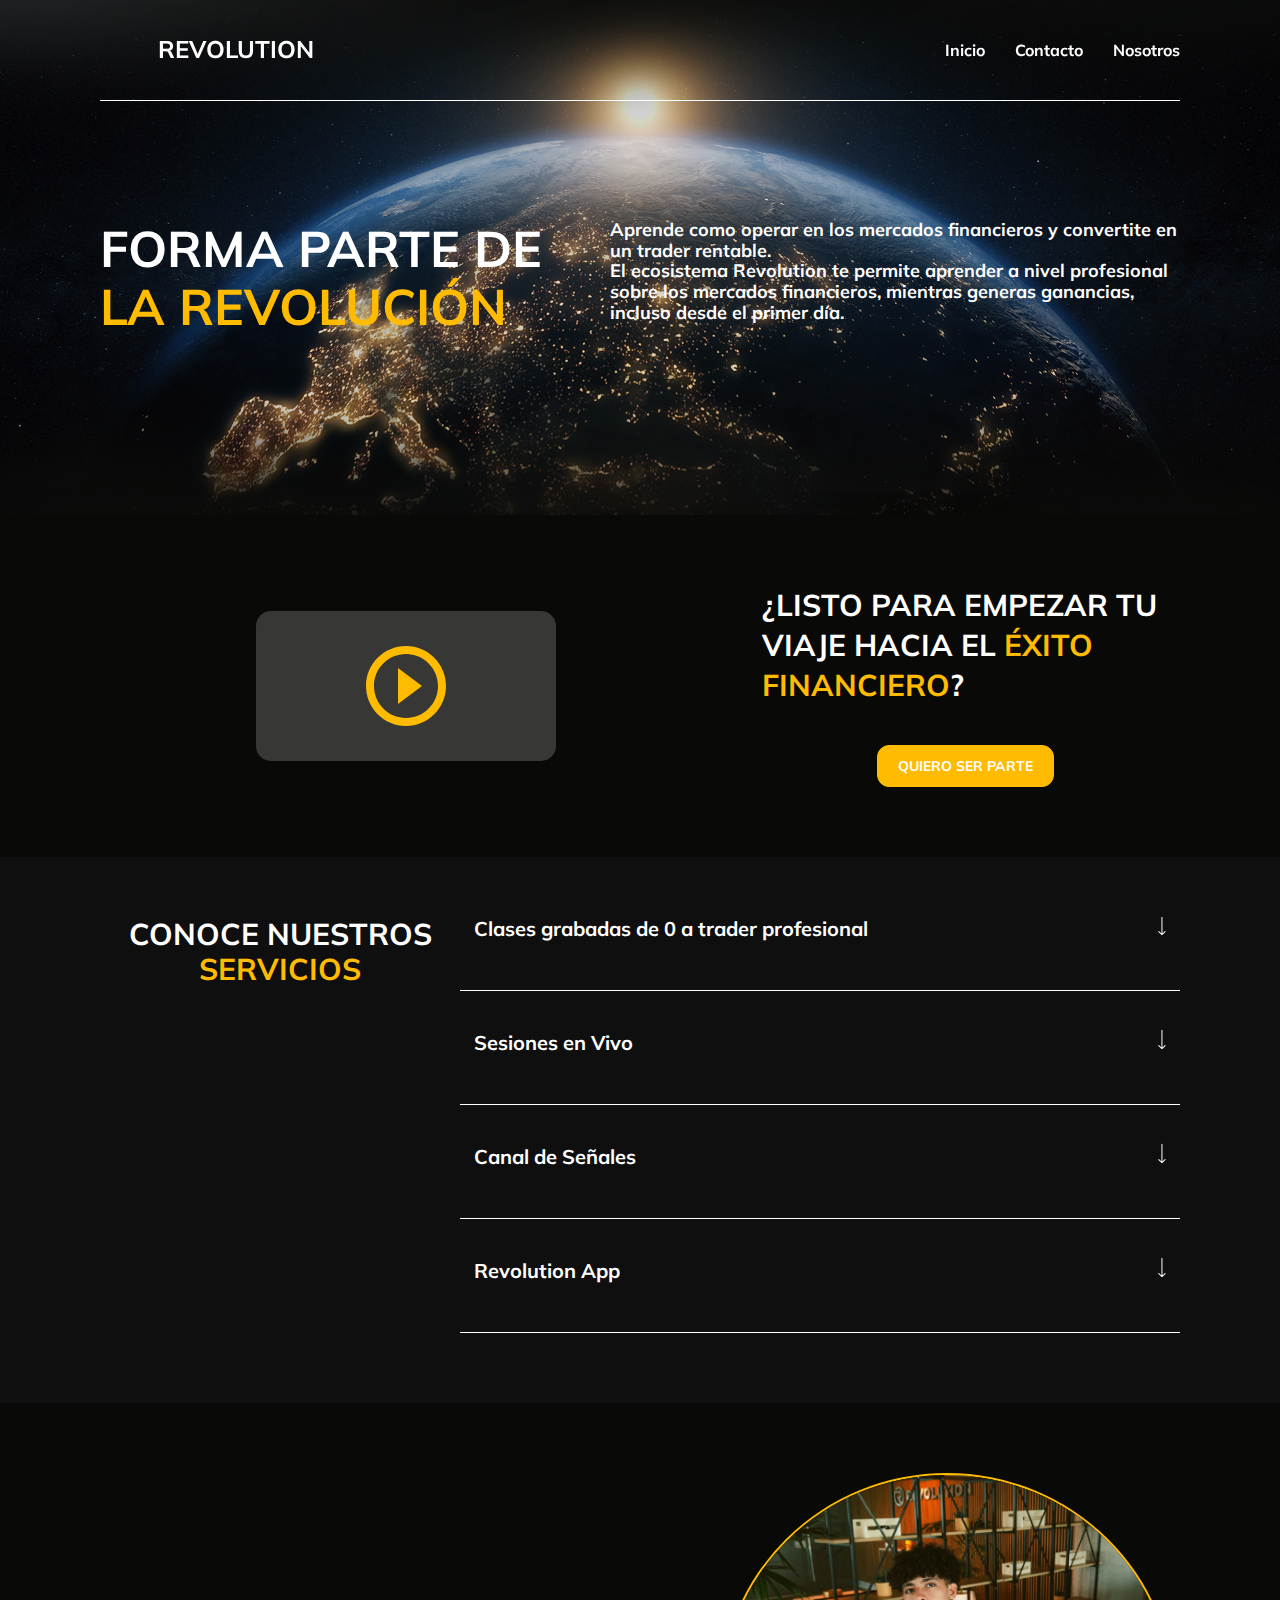
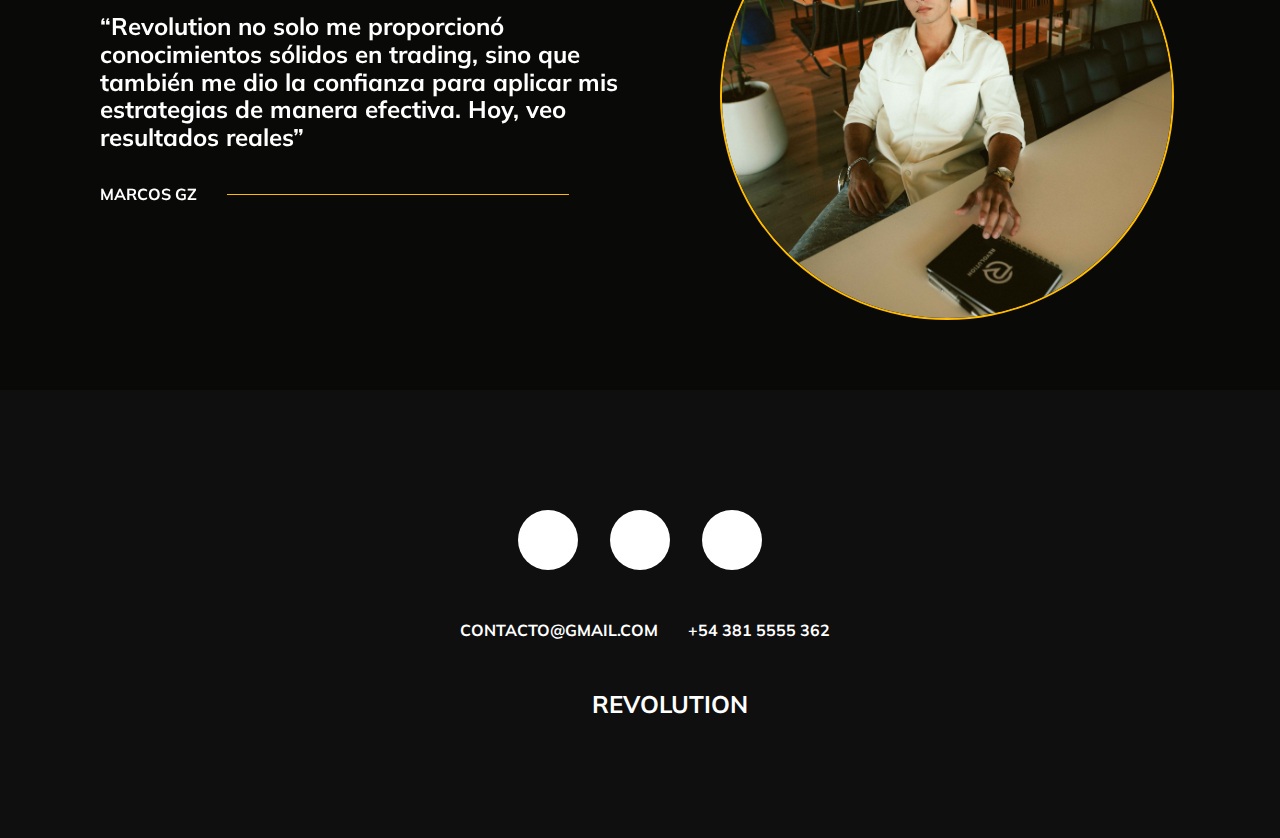
==== commit 5cbc1ed8: "huge fixes" ====
--- a/index.html
+++ b/index.html
@@ -12,21 +12,24 @@
     />
   </head>
   <body>
-    <header class="header site-container">
-      <div class="header__logo">
-        <img src="assets/revolution-logo-white.png" alt="" srcset="" />
-        <h2 class="header__title">Revolution</h2>
-      </div>
-      <div class="header__hamburger">
-        <span class="hamburger__line" id="hamburger__line-1"></span>
-        <span class="hamburger__line" id="hamburger__line-2"></span>
-        <span class="hamburger__line" id="hamburger__line-3"></span>
-      </div>
-      <div class="header__nav-desktop-items">
-        <a href="#" class="header__nav-desktop-item">Inicio</a>
-        <a href="#" class="header__nav-desktop-item">Contacto</a>
-        <a href="#" class="header__nav-desktop-item">Nosotros</a>
-      </div>
+    <header class="site-header">
+      <div class="header__container site-container">
+        <div class="header__logo">
+          <img src="assets/revolution-logo-white.png" alt="" srcset="" />
+          <h2 class="header__title">Revolution</h2>
+        </div>
+        <div class="header__hamburger">
+          <span class="hamburger__line" id="hamburger__line-1"></span>
+          <span class="hamburger__line" id="hamburger__line-2"></span>
+          <span class="hamburger__line" id="hamburger__line-3"></span>
+        </div>
+        <div class="header__nav-desktop-items">
+          <a href="#" class="header__nav-desktop-item">Inicio</a>
+          <a href="#" class="header__nav-desktop-item">Contacto</a>
+          <a href="#" class="header__nav-desktop-item">Nosotros</a>
+        </div>
+      </div>
+      <div class="header__border"></div>
     </header>
     <nav class="header__nav-mobile">
       <div class="header__nav-items">
@@ -47,10 +50,9 @@
       </div>
     </nav>
     <section class="hero__section site-container">
-      <img src="/assets/hero-background.png" alt="" class="hero__section-bg" />
       <div class="hero__container">
-        <h2 class="hero__title">
-          FORMA PARTE DE <span class="hero__title-span">LA REVOLUCIÓN</span>
+        <h2 class="title hero__title">
+          FORMA PARTE DE <span class="title__span">LA REVOLUCIÓN</span>
         </h2>
         <p class="hero__text">
           Aprende como operar en los mercados financieros y convertite en un
@@ -61,6 +63,12 @@
           primer día.
         </p>
       </div>
+      <img
+        src="/assets/hero-background.png"
+        alt=""
+        loading="lazy"
+        class="hero__section-bg"
+      />
     </section>
     <section class="video__section site-container">
       <div class="video__section-container">
@@ -101,73 +109,121 @@
         </site-video>
       </div>
       <div class="cta__section">
-        <h3 class="cta__section-text">
-          ¿Listo para empezar tu viaje hacia el éxito financiero?
+        <h3 class="title cta__title">
+          ¿Listo para empezar tu viaje hacia el
+          <span class="title__span">éxito financiero</span>?
         </h3>
         <a href="" class="cta__section-button">Quiero ser parte</a>
       </div>
     </section>
     <section class="benefits__section site-container">
-      <benefit-text class="benefits__benefit">
-        <button class="benefits__button">
-          <p class="benefits__title">
-            Clases grabadas de 0 a trader profesional
-          </p>
-        </button>
-        <div class="benefits__text-container">
-          <p class="benefits__text">
-            Accede a una extensa biblioteca de más de 50 horas de clases
-            grabadas, que abarcan desde conceptos básicos hasta estrategias
-            avanzadas. Puedes aprender a tu propio ritmo y revisar el material
-            cuando lo necesites.
-          </p>
-        </div>
-      </benefit-text>
-      <benefit-text class="benefits__benefit">
-        <button class="benefits__button">
-          <p class="benefits__title">
-            Clases grabadas de 0 a trader profesional
-          </p>
-        </button>
-        <div class="benefits__text-container">
-          <p class="benefits__text">
-            Accede a una extensa biblioteca de más de 50 horas de clases
-            grabadas, que abarcan desde conceptos básicos hasta estrategias
-            avanzadas. Puedes aprender a tu propio ritmo y revisar el material
-            cuando lo necesites.
-          </p>
-        </div>
-      </benefit-text>
-      <benefit-text class="benefits__benefit">
-        <button class="benefits__button">
-          <p class="benefits__title">
-            Clases grabadas de 0 a trader profesional
-          </p>
-        </button>
-        <div class="benefits__text-container">
-          <p class="benefits__text">
-            Accede a una extensa biblioteca de más de 50 horas de clases
-            grabadas, que abarcan desde conceptos básicos hasta estrategias
-            avanzadas. Puedes aprender a tu propio ritmo y revisar el material
-            cuando lo necesites.
-          </p>
-        </div>
-      </benefit-text>
-      <benefit-text class="benefits__benefit">
-        <button class="benefits__button">
-          <p class="benefits__title">
-            Clases grabadas de 0 a trader profesional
-          </p>
-        </button>
-        <div class="benefits__text-container">
-          <p class="benefits__text">
-            Accede a una extensa biblioteca de más de 50 horas de clases
-            grabadas, que abarcan desde conceptos básicos hasta estrategias
-            avanzadas. Puedes aprender a tu propio ritmo y revisar el material
-            cuando lo necesites.
-          </p>
-        </div>
-      </benefit-text>
+      <h3 class="title benefits__title">
+        Conoce nuestros <span class="title__span">Servicios</span>
+      </h3>
+      <div class="benefits__container">
+        <benefit-text class="benefit__container">
+          <button class="benefit__button">
+            <p class="benefit__title">
+              Clases grabadas de 0 a trader profesional
+            </p>
+            <svg
+              width="8"
+              viewBox="0 0 6 16"
+              fill="none"
+              xmlns="http://www.w3.org/2000/svg"
+              class="benefit__arrow"
+            >
+              <path
+                d="M3.375 1C3.375 0.792893 3.20711 0.625 3 0.625C2.79289 0.625 2.625 0.792893 2.625 1L3.375 1ZM2.73484 15.2652C2.88128 15.4116 3.11872 15.4116 3.26517 15.2652L5.65165 12.8787C5.7981 12.7322 5.7981 12.4948 5.65165 12.3483C5.5052 12.2019 5.26777 12.2019 5.12132 12.3483L3 14.4697L0.87868 12.3483C0.732234 12.2019 0.494797 12.2019 0.34835 12.3483C0.201903 12.4948 0.201903 12.7322 0.34835 12.8787L2.73484 15.2652ZM2.625 1L2.625 15L3.375 15L3.375 1L2.625 1Z"
+                fill="white"
+              />
+            </svg>
+          </button>
+          <div class="benefit__text-container">
+            <p class="benefit__text">
+              Accede a una extensa biblioteca de más de 50 horas de clases
+              grabadas, que abarcan desde conceptos básicos hasta estrategias
+              avanzadas. Puedes aprender a tu propio ritmo y revisar el material
+              cuando lo necesites.
+            </p>
+          </div>
+        </benefit-text>
+        <benefit-text class="benefit__container">
+          <button class="benefit__button">
+            <p class="benefit__title">Sesiones en Vivo</p>
+            <svg
+              width="8"
+              viewBox="0 0 6 16"
+              fill="none"
+              xmlns="http://www.w3.org/2000/svg"
+              class="benefit__arrow"
+            >
+              <path
+                d="M3.375 1C3.375 0.792893 3.20711 0.625 3 0.625C2.79289 0.625 2.625 0.792893 2.625 1L3.375 1ZM2.73484 15.2652C2.88128 15.4116 3.11872 15.4116 3.26517 15.2652L5.65165 12.8787C5.7981 12.7322 5.7981 12.4948 5.65165 12.3483C5.5052 12.2019 5.26777 12.2019 5.12132 12.3483L3 14.4697L0.87868 12.3483C0.732234 12.2019 0.494797 12.2019 0.34835 12.3483C0.201903 12.4948 0.201903 12.7322 0.34835 12.8787L2.73484 15.2652ZM2.625 1L2.625 15L3.375 15L3.375 1L2.625 1Z"
+                fill="white"
+              />
+            </svg>
+          </button>
+          <div class="benefit__text-container">
+            <p class="benefit__text">
+              Únete a nuestras sesiones en vivo cada día de la semana, de lunes
+              a viernes. Experimenta la emoción y la interactividad mientras
+              nuestros expertos comparten análisis de mercado en tiempo real,
+              responden a tus preguntas y discuten las últimas tendencias.
+            </p>
+          </div>
+        </benefit-text>
+        <benefit-text class="benefit__container">
+          <button class="benefit__button">
+            <p class="benefit__title">Canal de Señales</p>
+            <svg
+              width="8"
+              viewBox="0 0 6 16"
+              fill="none"
+              xmlns="http://www.w3.org/2000/svg"
+              class="benefit__arrow"
+            >
+              <path
+                d="M3.375 1C3.375 0.792893 3.20711 0.625 3 0.625C2.79289 0.625 2.625 0.792893 2.625 1L3.375 1ZM2.73484 15.2652C2.88128 15.4116 3.11872 15.4116 3.26517 15.2652L5.65165 12.8787C5.7981 12.7322 5.7981 12.4948 5.65165 12.3483C5.5052 12.2019 5.26777 12.2019 5.12132 12.3483L3 14.4697L0.87868 12.3483C0.732234 12.2019 0.494797 12.2019 0.34835 12.3483C0.201903 12.4948 0.201903 12.7322 0.34835 12.8787L2.73484 15.2652ZM2.625 1L2.625 15L3.375 15L3.375 1L2.625 1Z"
+                fill="white"
+              />
+            </svg>
+          </button>
+          <div class="benefit__text-container">
+            <p class="benefit__text">
+              Mantente un paso adelante con nuestro exclusivo canal de señales.
+              Recibe alertas en tiempo real sobre oportunidades de trading
+              potenciales, análisis de mercado y recomendaciones de nuestros
+              experimentados analistas.
+            </p>
+          </div>
+        </benefit-text>
+        <benefit-text class="benefit__container">
+          <button class="benefit__button">
+            <p class="benefit__title">Revolution App</p>
+            <svg
+              width="8"
+              viewBox="0 0 6 16"
+              fill="none"
+              xmlns="http://www.w3.org/2000/svg"
+              class="benefit__arrow"
+            >
+              <path
+                d="M3.375 1C3.375 0.792893 3.20711 0.625 3 0.625C2.79289 0.625 2.625 0.792893 2.625 1L3.375 1ZM2.73484 15.2652C2.88128 15.4116 3.11872 15.4116 3.26517 15.2652L5.65165 12.8787C5.7981 12.7322 5.7981 12.4948 5.65165 12.3483C5.5052 12.2019 5.26777 12.2019 5.12132 12.3483L3 14.4697L0.87868 12.3483C0.732234 12.2019 0.494797 12.2019 0.34835 12.3483C0.201903 12.4948 0.201903 12.7322 0.34835 12.8787L2.73484 15.2652ZM2.625 1L2.625 15L3.375 15L3.375 1L2.625 1Z"
+                fill="white"
+              />
+            </svg>
+          </button>
+          <div class="benefit__text-container">
+            <p class="benefit__text">
+              Lleva todos nuestros servicios contigo a donde vayas con nuestra
+              aplicación móvil. Accede a las clases grabadas, participa en las
+              sesiones en vivo y recibe notificaciones instantáneas del canal de
+              señales, todo desde la comodidad de tu dispositivo móvil.
+            </p>
+          </div>
+        </benefit-text>
+      </div>
     </section>
     <section class="testimonials__section">
       <div class="swiper">
--- a/styles/main.css
+++ b/styles/main.css
@@ -12,20 +12,42 @@
 }
 body {
   background: #090907;
-}
-
-.header {
+  position: relative;
+}
+.title {
+  text-transform: uppercase;
+  font-family: "Mulish Bold";
+  font-size: 24px;
+  margin: 0;
+}
+.site-header {
   height: 80px;
+  width: 100%;
+  left: 0;
+  top: 0;
+  right: 0;
+  transition: 0.3s;
+  position: fixed;
+  z-index: 100;
+}
+.header__container {
+  height: 80px;
   display: flex;
   align-items: center;
   justify-content: space-between;
-  transition: 0.1s;
-  position: relative;
-  z-index: 2;
-}
-.header.active {
+}
+.header__border {
+  border-bottom: 1px solid #ffffff;
+  margin: 0 1.25rem;
+  transition: 0.3s;
+}
+.site-header.active {
   background: #0f0f0f;
   transition: 0.1s;
+}
+.site-header.active .header__border {
+  margin: 0;
+  transition: 0.3s;
 }
 .header__logo {
   display: flex;
@@ -49,8 +71,10 @@
 }
 .header__nav-mobile {
   height: 0px;
-  position: absolute;
-  top: 80px;
+  padding-top: 100px;
+  position: fixed;
+  opacity: 0;
+  top: 0;
   left: 0;
   right: 0;
   width: 100%;
@@ -84,7 +108,8 @@
   font-family: "Mulish Bold";
 }
 .header__nav-mobile.active {
-  height: 80%;
+  height: 100vh;
+  opacity: 1;
 }
 .header__nav-mobile.active .header__nav-items {
   opacity: 1;
@@ -140,47 +165,36 @@
 /* section hero */
 .hero__section {
   color: #ffffff;
-  padding: 20px 20px;
-  height: 400px;
+  padding: 140px 20px 60px;
   position: relative;
 }
 .hero__section-bg {
   position: absolute;
   object-fit: cover;
-  top: -80px;
   left: 0;
+  top: 0;
   width: 100%;
-  height: 500px;
+  height: 100%;
   z-index: 1;
-  transition: opacity 2s;
-}
-.hero__section-bg.active {
-  transition: opacity 0.2s;
 }
 .hero__title,
 .hero__text {
   margin: 0;
 }
-.hero__title-span {
+.title__span {
   color: #ffbb00;
 }
 .hero__container {
   display: flex;
   flex-direction: column;
   gap: 10px;
-  padding-bottom: 80px;
-  border-bottom: 1px solid #ffffff;
   z-index: 10;
   position: relative;
 }
 .video__section {
   display: grid;
   justify-items: center;
-  padding-bottom: 60px;
-}
-.video__section-container {
-  padding-top: 20px;
-  padding-bottom: 20px;
+  padding: 60px 0px;
 }
 .video__section-video {
   position: relative;
@@ -223,17 +237,16 @@
   justify-items: center;
   text-align: center;
 }
-.cta__section-text {
-  color: #ffffff;
-  text-transform: uppercase;
-  font-weight: 400;
-  font-size: 18px;
+.cta__title {
+  color: #ffffff;
+  line-height: 40px;
 }
 .cta__section-button {
   margin-top: 10px;
   text-decoration: none;
   color: #ffffff;
   background: #ffbb00;
+  border: 1px solid #ffbb00;
   text-transform: uppercase;
   padding: 0 20px;
   font-size: 14px;
@@ -242,6 +255,7 @@
   justify-content: center;
   align-items: center;
   border-radius: 12px;
+  transition: 0.3s;
 }
 
 .testimonials__section {
@@ -305,47 +319,65 @@
 }
 .benefits__section {
   padding: 60px 0;
-}
-.benefits__section benefit-text {
   display: grid;
-  justify-items: center;
-  gap: 10px;
-}
-.benefits__benefit {
+  align-content: start;
   background: #0f0f0f;
-  border-radius: 12px;
-  padding: 15px 20px;
-  color: #ffffff;
-  text-align: left;
+}
+.benefits__title {
+  color: #ffffff;
+  text-align: center;
+}
+.benefits__section-container {
+  display: grid;
+  align-content: start;
+}
+.benefit__container {
+  border-bottom: 1px solid #ffffff;
+  color: #ffffff;
   overflow: hidden;
   display: grid;
+  gap: 10px;
+  padding: 30px 14px;
+  margin: 10px 0;
   gap: 20px;
   overflow: hidden;
 }
-.benefits__button {
+.benefit__button {
+  position: relative;
   background: none;
+  display: flex;
+  justify-content: space-between;
   border: none;
-  color: #ffffff;
-}
-.benefits__title {
+  padding: 0;
+  color: #ffffff;
+  cursor: pointer;
+}
+.benefit__button .benefit__arrow {
+  position: relative;
+  top: -3px;
+  transition: 0.3s;
+}
+.benefit__arrow.active {
+  transform: rotate(180deg);
+  transition: 0.3s;
+}
+.benefit__title {
   margin: 0;
-}
-.benefits__text {
+  font-size: 16px;
+  width: 100%;
+  text-align: left;
+}
+.benefit__text {
   margin: 0;
 }
-.benefits__text-container {
+.benefit__text-container {
   max-height: 0;
   overflow: hidden;
   transition: 0.3s;
 }
-/* .benefits__text-container.active {
-  opacity: 1;
-  height: 180px;
-  transition: 0.3s;
-  border-top: 1px solid #ffbb00;
-  padding-top: 20px;
-  padding-bottom: 20px;
-} */
+.benefit__text-container.active .benefit__text {
+  display: block;
+}
 /* footer */
 .footer__section {
   background: #0f0f0f;
@@ -409,7 +441,7 @@
 }
 @media screen and (min-width: 658px) {
   .hero__container {
-    padding-bottom: 120px;
+    padding-bottom: 100px;
   }
 }
 @media screen and (min-width: 768px) {
@@ -435,8 +467,15 @@
   }
 }
 @media screen and (min-width: 1024px) {
-  .header {
-    padding: 0 100px;
+  .title {
+    font-size: 30px;
+  }
+  .site-header,
+  .header__container {
+    height: 100px;
+  }
+  .header__border {
+    margin: 0 6.25rem;
   }
   .header__hamburger {
     display: none;
@@ -470,10 +509,10 @@
     width: 100%;
   }
   .hero__section {
-    padding: 80px 100px;
+    padding: 220px 40px 100px;
   }
   .hero__container {
-    padding-bottom: 140px;
+    padding-bottom: 80px;
     flex-direction: row;
     gap: 40px;
   }
@@ -528,7 +567,22 @@
     border-radius: 100%;
     object-fit: cover;
   }
-
+  .cta__section-button:hover {
+    background: transparent;
+    border: 1px solid #ffffff;
+    transition: 0.3s;
+  }
+  .benefits__section {
+    display: grid;
+    grid-template-columns: 0.5fr 1fr;
+  }
+  .benefits__container .benefit__container:first-child {
+    margin-top: 0px;
+    padding-top: 0px;
+  }
+  .benefit__title {
+    font-size: 20px;
+  }
   .footer__section {
     padding: 100px 0;
     display: flex;
